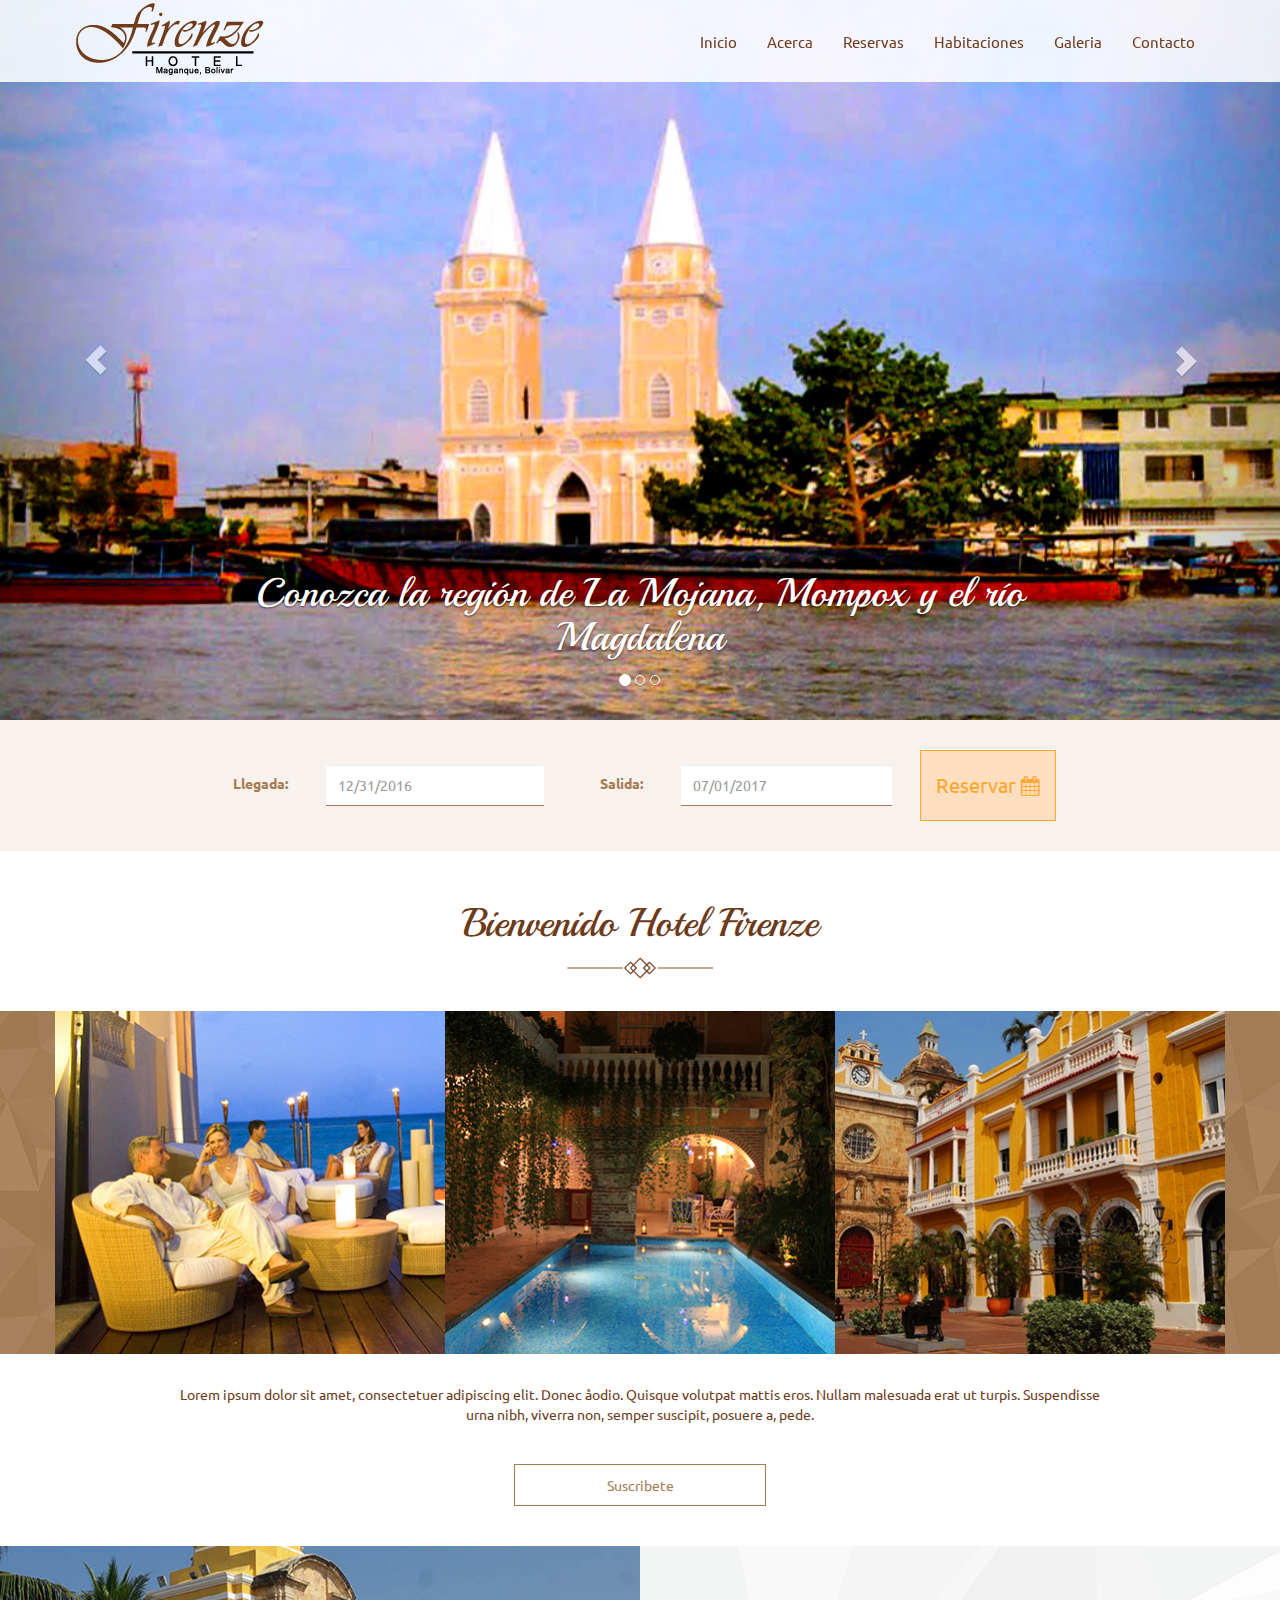
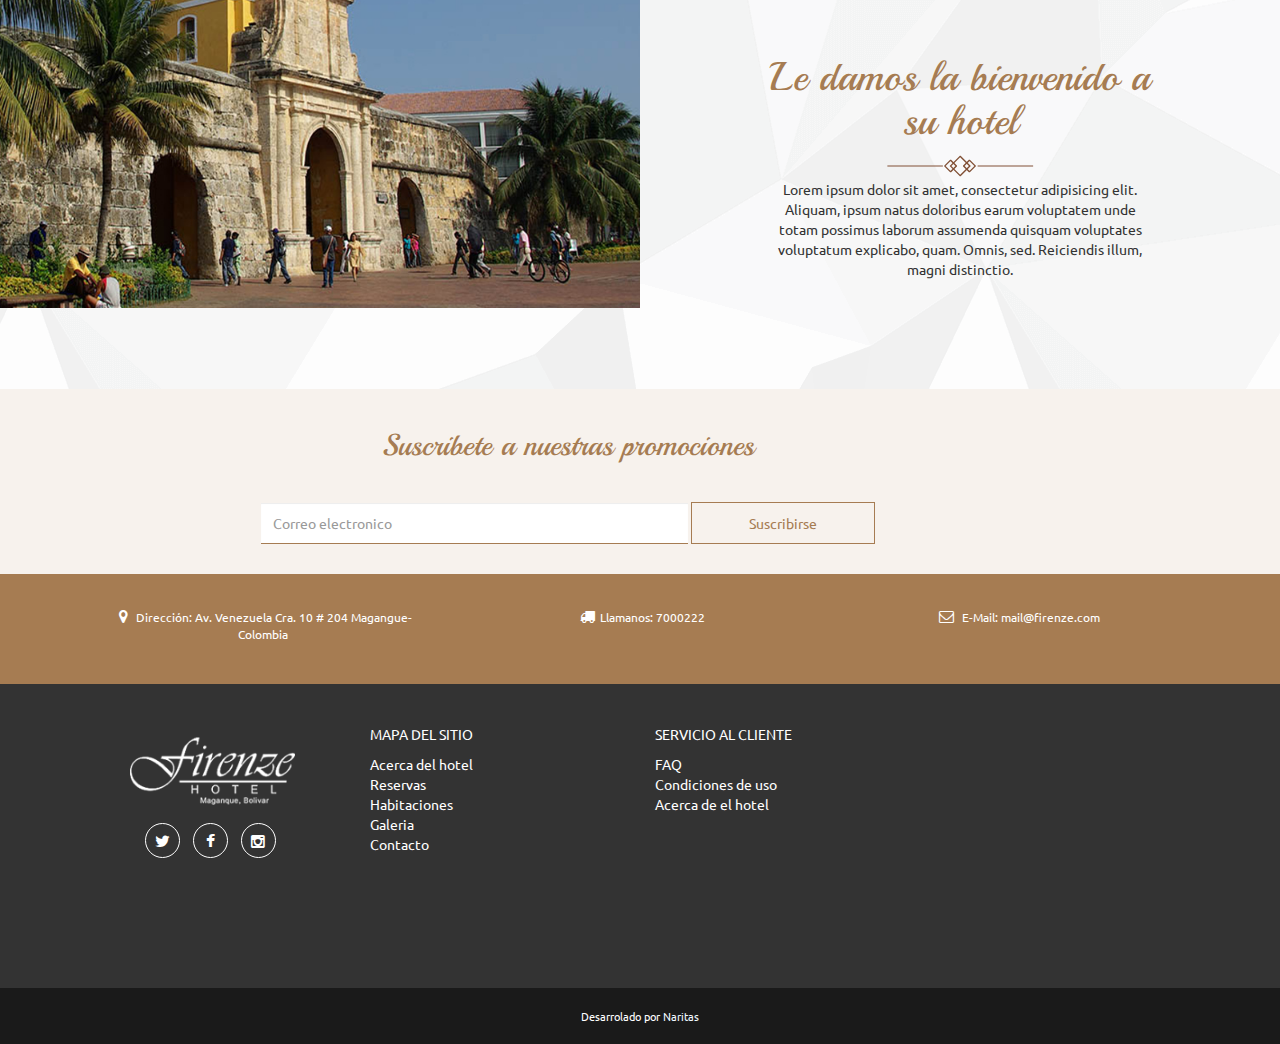
==== index.html @ b9a2b051 "Update index.html" ====
<!DOCTYPE html>
<html lang="es">

<head>

    <meta charset="utf-8">
    <meta http-equiv="X-UA-Compatible" content="IE=edge">
    <meta name="viewport" content="width=device-width, initial-scale=1">
    <meta name="description" content="">
    <meta name="autor" content="">

    <title>Firenze</title>

    <!-- Bootstrap Core CSS -->
    <link href="css/bootstrap.min.css" rel="stylesheet">

    <!-- Custom CSS -->
    <link href="css/modern-business.css" rel="stylesheet">
    <link href="css/carousel-testimonio.css" rel="stylesheet">

    <!-- Custom Fonts -->
    <link href='http://fonts.googleapis.com/css?family=Ubuntu' rel='stylesheet' type='text/css'>
    <link href='http://fonts.googleapis.com/css?family=Playball' rel='stylesheet' type='text/css'>

    <link href="font-awesome-4.1.0/css/font-awesome.min.css" rel="stylesheet" type="text/css">

    <!-- HTML5 Shim and Respond.js IE8 support of HTML5 elements and media queries -->
    <!-- WARNING: Respond.js doesn't work if you view the page via file:// -->
    <!--[if lt IE 9]>
        <script src="https://oss.maxcdn.com/libs/html5shiv/3.7.0/html5shiv.js"></script>
        <script src="https://oss.maxcdn.com/libs/respond.js/1.4.2/respond.min.js"></script>
    <![endif]-->

</head>

<body>



    <!-- Navigation -->
        <nav class="col-xs-12 col-md-12 col-sm-12 col-md-12 navbar navbar-inverse navbar-static-top nuevo-nav" role="navigation">
        <div class="container">
        <div class="col-md-3 col-md-3 col-sm-2 col-xs-5 espacio-logo"><a href="index.html"></a>
        </div>    
            <div class="navbar-header ">
                <button type="button" class="navbar-toggle nuevo-navbar-toggle" data-toggle="collapse" data-target="#bs-example-navbar-collapse-1">
                    <span class="sr-only">Toggle navigation</span>
                    <span class="icon-bar"></span>
                    <span class="icon-bar"></span>
                    <span class="icon-bar"></span>
                </button>
            </div>

             <!--<div class="social col-md-2 navbar-right">
            <ul class="list-inline">
                    <li>
                        <a href="https://twitter.com/SBootstrap" class="btn  btn-circle-1"><i class="fa fa-twitter fa-fw"></i> <span class="network-name"></span></a>
                    </li>
                    <li>
                        <a href="https://github.com/IronSummitMedia/startbootstrap" class="btn  btn-circle-1"><i class="fa fa-facebook fa-fw"></i> <span class="network-name"></span></a>
                    </li>
                    <li>
                        <a href="https://plus.google.com/+Startbootstrap/posts" class="btn  btn-circle-1"><i class="fa fa-google-plus fa-fw"></i> <span class="network-name"></span></a>
                    </li>
                    <li>
                        <a href="https://plus.google.com/+Startbootstrap/posts" class="btn  btn-circle-1"><i class="fa fa-instagram fa-fw"></i> <span class="network-name"></span></a>
                    </li>
                </ul>

        </div>-->






            <div class="collapse navbar-collapse nuevo-navbar-collapse col-md-10" id="bs-example-navbar-collapse-1">
           <ul class="nav navbar-nav nuevo-navbar-nav navbar-left ">
                   <li>
                        <a href="index.html">Inicio</a>
                    </li>
                    <li>
                        <a href="acerca.html">Acerca</a>
                    </li>
                     <li>
                        <a href="reservas.html">Reservas</a>
                    </li>
                    <li>
                        <a href="habitaciones.html">Habitaciones</a>
                    </li>
                    <li>
                        <a href="galeria.html">Galeria</a>
                    </li>
                    <li>
                        <a href="contacto.html">Contacto</a>
                    </li>                 
                </ul>
            </div>
            <!-- /.navbar-collapse -->
        </div>
        <!-- /.container -->
    </nav>



    <!-- Header Carousel -->
    

    <header id="myCarousel" class="carousel slide" data-ride="carousel">
        <!-- Indicators -->
        <ol class="carousel-indicators nuevo-carousel-indicators">
            <li data-target="#myCarousel" data-slide-to="0" class="active"></li>
            <li data-target="#myCarousel" data-slide-to="1"></li>
            <li data-target="#myCarousel" data-slide-to="2"></li>
        </ol>


        <!-- Wrapper for slides -->
        <div class="carousel-inner" >
            <div class="item active">
                <div class="fill" style="background-image:url('images/caroucel-1.jpg');"></div>
                <div class="carousel-caption">
                    <h1>Conozca la región de La Mojana, Mompox y el río Magdalena</h1>
                <div class="col-md-2 limpio">
                
                </div>
                </div>
            </div>
            <div class="item">
                <div class="fill" style="background-image:url('images/caroucel-2.jpg');"></div>
                <div class="carousel-caption">
                    <h1>Una opción para nuevas experiencias cerca a Cartagena</h1>
                    <div class="col-md-2 limpio">
                
                </div>
                </div>
            </div>
            <div class="item">
                <div class="fill" style="background-image:url('images/caroucel-3.jpg');"></div>
                <div class="carousel-caption">
                    <h1>Reserve ya!</h1>
                    <div class="col-md-2 limpio">
                
                </div>
                </div>
            </div>
             <!-- Controles -->
        <a class="left carousel-control" href="#carousel-1" role="button" data-slide="prev">
        <span class="glyphicon glyphicon-chevron-left" aria-hidden="true"></span>
        <span class="sr-only">Previous</span>
        </a>


        <a class="right carousel-control" href="#carousel-2" role="button" data-slide="next">
        <span class="glyphicon glyphicon-chevron-right" aria-hidden="true"></span>
        <span class="sr-only">Next</span>
      </a>
        </div>

     
    </header>


<!-- Contenido de pagina-->
        

       

<div class="container-fluid nuevo-registro">
        <div class="container">
                <div class="row">
                    <div class="col-md-10 col-md-offset-1">
                        <form class="form-inline">
                          <div class="form-group">
                            <label for="exampleInputName2">Llegada:</label>
                            <input type="text" class="form-control" id="exampleInputName2" placeholder="12/31/2016">
                          </div>
                          <div class="form-group">
                            <label for="exampleInputEmail2">Salida:</label>
                            <input type="email" class="form-control" id="exampleInputEmail2" placeholder="07/01/2017">
                          </div>
                          <button type="submit" class="btn btn-suscription">Reservar <i class="fa fa-calendar" aria-hidden="true"></i></button>
                        </form>
                    </div>
                </div>
        </div>    
</div> 
<div class="container-fluid color-fluid-2">
                <div class="container">
                    <div class="row">
                        <div class="">
                            <h1>Bienvenido Hotel Firenze</h1>
                        </div>
                        <div class="">
                            <img src="images/lujo.png" alt="">
                        </div>
                        
                    </div>
                </div>
                
</div>      
<div class="container-fluid color-fluid-1">
    <div class="container">
        <div class="row">  
        <!-- cajas-->
            <div class="col-md-4 col-md-4 col-sm-4 col-xs-12 limpio">
                    <div class="nuevo-panel-default">
                    <!--aca se puedes colocar la imagen y un link-->
                            <img class="img-responsive" src="images/1.jpg" alt="placeres">


                            <div class="panel-body-hover">
                                <div class="contenido-panel-body">
                                   <h3>My Konos King</h3>
                                    <p>from $99 / day</p>
                                    <img src="images/lujo-md.png" alt="">
                                </div>
                            </div>
                    </div> 

                    
            </div>

            <div class="col-md-4 col-md-4 col-sm-4 col-xs-12 limpio">
                    <div class="nuevo-panel-default">
                    <!--aca se puedes colocar la imagen y un link-->
                            <img class="img-responsive" src="images/2.jpg" alt="placeres">


                            <div class="panel-body-hover">
                                <div class="contenido-panel-body">
                                   <h3>My Konos King</h3>
                                    <p>from $99 / day</p>
                                    <img src="images/lujo-md.png" alt="">
                                </div>
                            </div>
                    </div> 

                    
            </div>
            <div class="col-md-4 col-md-4 col-sm-4 col-xs-12 limpio">
                    <div class="nuevo-panel-default">
                    <!--aca se puedes colocar la imagen y un link-->
                            <img class="img-responsive" src="images/3.jpg" alt="placeres">


                            <div class="panel-body-hover">
                                <div class="contenido-panel-body">
                                   <h3>My Konos King</h3>
                                    <p>from $99 / day</p>
                                    <img src="images/lujo-md.png" alt="">
                                </div>
                            </div>
                    </div> 

                    
            </div>
        </div>
    </div>
</div>
            
 <div class="container-fluid color-fluid-2">
                <div class="container">
                    <div class="row">
                        <div class="col-md-10 col-md-offset-1">
                            <p>Lorem ipsum dolor sit amet, consectetuer adipiscing elit. Donec åodio. Quisque volutpat mattis eros. Nullam malesuada erat ut turpis. Suspendisse urna nibh, viverra non, semper suscipit, posuere a, pede.</p>
                        </div>
                        <div class="col-md-12">
                            <div class="btn btn-special">Suscribete</div>
                        </div>
                        
                    </div>
                </div>
                
            </div>     

<div class="container-fluid container-promo">

                    <div class="row">
                        <div class="col-md-6 limpio">
                            <img src="images/imgen-promo.jpg" class="img-responsive" alt="">
                        </div>
                        <div class="col-md-6">
                            <div class="promo text-center">
                                <h1>Le damos la bienvenido a su hotel</h1>
                                <img src="images/lujo.png" alt="">
                                <p>Lorem ipsum dolor sit amet, consectetur adipisicing elit. Aliquam, ipsum natus doloribus earum voluptatem unde totam possimus laborum assumenda quisquam voluptates voluptatum explicabo, quam. Omnis, sed. Reiciendis illum, magni distinctio.</p>
                            </div>
                            
                        </div>
                        
                    </div>

                
            </div>

<div class="container-fluid nuevo-registro">
        <div class="container">
                <div class="row">

                    <div class="col-md-10 col-md-offset-1">
                        <!-- <form class="form-inline">
                          <div class="form-group">
                            <label for="exampleInputEmail2">Email</label>
                            <input type="email" class="form-control" id="exampleInputEmail2" placeholder="jane.doe@example.com">
                          </div>
                          <button type="submit" class="btn btn-special">Send invitation</button>
                        </form> -->

                   <form class="form-inline">
                  <div class="form-group">
                   <div class="col-md-12">
                   <h3>
                   Suscribete a nuestras promociones
                   </h3>
                   </div>
                    <div class="col-md-12 text-center">
                    <input type="email" class="form-control" id="exampleInputEmail2" placeholder="Correo electronico">
                  
                  <button type="submit" class="btn btn-special">Suscribirse</button>
                    </div>
                    </div>
                    </form>
                    </div>
                </div>


        </div>    
</div> 
<div class="container-fluid color-fluid-4">
        <div class="container">
            <div class="row text-center site-info">
                
                <div class="col-md-4 col-xs-12">
                   
                   <p><i class="fa fa-map-marker" aria-hidden="true"></i> Dirección:  Av. Venezuela Cra. 10 # 204 Magangue-Colombia</p>
                  
                </div>
                 <div class="col-md-4 col-xs-12">
                   
                    <p><i class="fa fa-truck" aria-hidden="true"></i>Llamanos: 7000222</p>
                        
                </div>
                <div class="col-md-4 col-xs-12">
                   <p><i class="fa fa-envelope-o" aria-hidden="true"></i> E-Mail: <a href="mailto:info@naritas.co" target="_blank" style="line-height: 1.428571429;"> mail@firenze.com</a></p>
                     
                </div>
               

                </div>
    </div>
</div>
        <!-- Footer -->

<footer>
    <div class="container-fluid">
        <div class="container">
            <div class="row links-site">
                          <div class="col-md-3">
                                <img class="img-responsive" src="images/logo-white.png" alt="">
                                <div class="row redes-sociales text-center">

                                    <ul id="" class="list-inline">
                                        <li><a href="https://github.com/IronSummitMedia/startbootstrap" class="btn "><i class="fa fa-twitter fa-fw"></i></a></li>

                                        <li><a href="https://github.com/IronSummitMedia/startbootstrap" class="btn  btn-circle-2"><i class="fa fa-facebook fa-fw"></i></a></li>

                                        <li><a href="https://plus.google.com/+Startbootstrap/posts" class="btn  btn-circle-2"><i class="fa fa-instagram fa-fw"></i></a></li>
                                    </ul>
             
                                </div>
                          </div>
                          <div class="col-md-3">
                              <p>Mapa del sitio</p>
                          <ul class="list-unstyled">
                              <li><a href="">Acerca del hotel</a></li>
                              <li><a href="">Reservas</a></li>
                              <li><a href="">Habitaciones</a></li>
                              <li><a href="">Galeria</a></li>
                              <li><a href="">Contacto</a></li>
                          </ul>
                          </div>
                          <div class="col-md-3">
                              <p>Servicio al Cliente</p>
                          <ul class="list-unstyled">
                              <li><a href="">FAQ</a></li>
                              <li><a href="">Condiciones de uso</a></li>
                              <li><a href="">Acerca de el hotel</a></li>
                          </ul>
                          </div>
                          <div class="col-lg-3 limpio">
<div class="col-lg-12 limpio" id="mapOSM" width="100%"><iframe width='100%' height='250px' frameBorder='0' src='https://a.tiles.mapbox.com/v4/naritas.n50iad6g/attribution.html?access_token=pk.eyJ1IjoibmFyaXRhcyIsImEiOiJqY0RldzJVIn0.i50ubfRAfQNznehSIG9TXA'></iframe><br>
               </div></div>
                      </div>          
        </div>    
    </div>
    <div class="container-fluid color-fluid-5">
    <div class="container">
        <div class="row">
            <div class="col-md-12 copy">
                <p>Desarrolado por
                    <a href="http://naritas.co">Naritas</a>
                </p>
            </div>
         </div>
    </div>
</div>
</footer>


    
    <!-- /.container -->

    <!-- jQuery -->
    <script src="js/jquery.js"></script>

    <!-- Bootstrap Core JavaScript -->
    <script src="js/bootstrap.min.js"></script>
    <script src="js/carousel-testimonio.js"></script>

    <!-- Script to Activate the Carousel -->
    <script>
    $('.carousel').carousel({
        interval: 5000 //changes the speed
    })
    </script>

</body>

</html>
---- css/modern-business.css ----
/*!
 * Start Bootstrap - Modern Business HTML Template (http://startbootstrap.com)
 * Code licensed under the Apache License v2.0.
 * For details, see http://www.apache.org/licenses/LICENSE-2.0.
 */

/* Global Styles */

html,
body {
    height: 100%;
    font-family: 'Ubuntu', sans-serif;
}

.img-portfolio {
    margin-bottom: 30px;
}

h1{
    font-size: 40px;
    font-family: 'Playball', cursive;
    color:#A67C52;
}
h2{
    color:#A67C52;
    font-weight: 300 ;
    font-size: 20px;
    text-align: center;

}
h3{ 
    font-family: 'Playball', cursive;   
    font-weight: 300 ;
    font-size: 30px;
    text-align: center;

}

.img-hover:hover {
    opacity: 0.8;
}

/* Home Page Carousel */

header.carousel {
    height: 80%;
}

header.carousel .item,
header.carousel .item.active,
header.carousel .carousel-inner {
    height: 100%;
}

header.carousel .fill {
    width: 100%;
    height: 100%;
    background-position: center;
    background-size: cover;
}
.carousel-caption h1{
    color: white;
}
/* 404 Page Styles */

.error-404 {
    font-size: 100px;
}

/* Pricing Page Styles */

.price {
    display: block;
    font-size: 50px;
    line-height: 50px;
}

.price sup {
    top: -20px;
    left: 2px;
    font-size: 20px;
}

.period {
    display: block;
    font-style: italic;
}

/* Footer Styles */

footer {
    margin: 50px 0;
}


/* ================estilos propios de firenze==============*/
/*colores- de fondo-*/

.color-fluid-1{
    background-image: url(../images/background.jpg);
    padding: 0px 0px;
}

.color-fluid-2{
    background-color: #fff;
    text-align: center;
    padding: 30px 0px;
    color: #6D3B1B;
}

.color-fluid-2 h1{
    color: #6D3B1B !important;
}
.color-fluid-testimonio{
    background-color: #996633;
    color: #fff;
    text-align: center;
}
.color-fluid-testimonio small{
    color: #fff;

}
.color-fluid-testimonio .carousel-indicators{
    display: none;

}
.color-fluid-blanco{
    height: 200px;
}
.color-fluid-3{
    background-color: #333333;
    padding: 0px 0px;
}
.color-fluid-4{
    background-color: #A67C52;
    padding-top: 5px;
    padding-bottom: 0px;
}
.color-fluid-5{
    background-color: #1a1a1a;
    text-align: center;
    padding: 10px 0px;
}
/*servicios*/
.color-fluid-servicios{
    background-image: url(../images/background.jpg);
    color: #fff;
    padding: 0px 0px;
}
.color-fluid-servicios h2{
    font-family: 'Playball', cursive;
    font-size: 35px;
    color: #fff;
    text-align: center;
}
.color-fluid-servicios h3{
    font-family: 'Ubuntu', sans-serif;
    font-size: 18px;
    color: #fff;
    text-align: center;
}
.barra-vertical{
    border-right: 1px solid #A67C52;
}
/*//fin-servicios*/

/*/fin colores- de fondo-*/

/*img-principales*/

.nuevo-panel-default{
    width: 100%;
}
.panel-body-hover{
    text-align: center;
    position: absolute;
    bottom: 0px;
    color: white;
    opacity: 0;
    width: 100%;
    height: 100%;
    
}
.panel-body-hover:hover{
    opacity: 1;
}
.contenido-panel-body{
    position: absolute;
    background-color: rgba(43, 22, 7, 0.72);
    display: block;
    margin: 0 auto;
    width: 100%;
    padding: 10px;
    bottom: 0;
}
.container-promo{
    background-image: url(../images/background-dos.png);
}
.promo{
    margin: 18%;
}

/*footer*/
footer{
    background-color: #333;
    color: #fff;
}
a{
    color: #fff;
}
a:hover{
    color: #A67C52; 
}
.site-info{
    margin: 30px 0;
}
.site-info a:hover, .site-info a:focus{
    color: #42210B;
    text-decoration: none;
}
.site-info{
    font-size: 12px !important;
    color: white;
    padding: 0 5px;
}
.site-info i{
    font-size: 15px !important;
    color: white;
    padding: 0 5px;
}

.form-inline{
    padding: 30px;
    /*margin: 0px 15px 15px 15px;*/
}
.form-inline label{
    padding: 0 35px;
}
.form-inline .form-control {
    display: initial;
    background-color: #fff;
    width: 60%;
    height: 41px !important;
    border-radius: 0px;
    border: 0px ;
    border-bottom: 1px solid #A67C52;
}
.form-group {
    color: #A67C52;
}
.form-group h3{
   margin: 10px 0 40px 0;
}
.control-group .form-control {
    display: initial;
    background-color: #fdfaf7;
    min-height: 41px !important;
    border-radius: 0px;
    border: 0px ;
    border-bottom: 1px solid #A67C52;
}
/*botones*/
.btn-suscription{
    font-size: 20px;
    color: #FFA730;
    padding: 20px 15px;
    border: 1px solid #FFA730;
    background-color: #FDDFBF; 
    border-radius: 0px;
}
.btn-suscription:hover{
  color: #F15A24;
}

/*boton-creado para esta pagina*/
.btn-special{
    margin: 30px 0 10px;
    padding: 10px 8%;
    border: 1px solid #A67C52;
    border-radius: 0px;
    background-color: transparent;
    color: #A67C52;
}
.btn-special:hover{
   color: #42210B;
   background-color: #F9EEE5;
   border-color: #42210B;
}

.form-inline .btn-special{
    margin: 0px;
    padding: 10px 8%;
    border: 1px solid #A67C52;
    border-radius: 0px;
    background-color: transparent;
    color: #A67C52;
}
.form-inline .btn-special:hover{
    color: #42210B;
   background-color: #F9EEE5;
   border-color: #42210B;
}
.btn-circle {
    width: 40px;
    height: 40px;
    font-size: 22px;
    color: #fff;
    text-align: center;
    padding: 2px 0;
    line-height: 1.42;
    border-radius: 50%;
    background-color: transparent;
    border-color: #fff;
    border-width: 2px;
}
.btn-circle:hover{
  color: #29aae1;
  background-color: #c9ebff;
  border-color: #29aae1;

}
/*fin de botones*/

.links-site{
    margin: 40px 0 10px;
}
.links-site p{
    text-transform: uppercase;
}
.links-site a:hover{
    color: #A67C52;
    text-decoration: none;
}
.redes-sociales{
    margin: 0 auto;
}
.redes-sociales li a {
    color: white;
    display: block;
    height: 35px;
    width: 35px;
    line-height: 22px;
    padding: 5px;
    font-size: 16px;
    border-radius: 100%;
    border: 1px solid white;

}

.redes-sociales li a:hover, .redes-sociales li a:focus {
    border-color: #A67C52;
    color: #A67C52;
    
}
.copy{
    font-size: 80%;
    border-radius: 0px;
    text-align: center;
    color: #fff;
}
.copy p{
    padding: 10px;
    margin: 0px;
}
.copy a{
    color:aliceblue;
    text-decoration: none;


}
.copy a:hover{
    color:#a67c52;
    text-decoration: none;


}












.limpio{
    padding-left: 0px;
    padding-right: 0px;
}

/* =====cabecera========*/
.jumbotron{
    padding: 0px;
    margin-bottom: 0px;
}
/* =====cinta para redes sociales========*/

.nuevo-nav{
    background-color: rgba(255, 255, 255, 0.87);
    position: absolute;
    z-index: 1800;
    border: none;
    font-size: 15px;

}
.navbar-nav>li>a {
padding-top: 32px;
padding-bottom: 30px;
}

.navbar-inverse .nuevo-navbar-toggle{
    border-color: #ffb500;

}
/* =====links del menu========*/

 .navbar-inverse .nuevo-navbar-nav>li>a{
    color: #6D3B1B;
    font-size: 15px;
}



 .navbar-inverse .nuevo-navbar-nav>li>a:hover {
    color: #996633;
    
}


/* =====contenedor de menu========*/
.navbar-inverse .nuevo-navbar-toggle:hover{
    background-color:#FFF2CD;

}
.navbar-inverse .nuevo-navbar-toggle:focus{
    background-color:#FFF2CD;

}

.navbar-inverse .nuevo-navbar-toggle .icon-bar {
background-color: #ffb500;
}

.navbar-inverse .nuevo-navbar-collapse, .navbar-inverse .navbar-form {
border-color: #ffb500;
float: right;
}



/*texto caption Carrucel*/

.nuevo-registro{
    padding-top:0px;
    padding-bottom:0px;
    padding-right: 35px;
    padding-left: 35px; 
    list-style: none;
    background-color: #F7F2ED;
}
.registro-2{
    padding-top: 23px;
    padding-bottom: 23px;
    padding-right: 35px;
    padding-left: 35px;
    margin-bottom: 35px;
    list-style: none;
    background-image: url(../images/cartagena1.jpg);
    background-size: contain;
    background-repeat: no-repeat;
    /*margin-bottom: -500px;
    z-index: 8000;
    position: relative;*/
}
.nuevo-registro>ol>li>a{
    color: #fff;
    text-decoration: none;

}
.nuevo-posicion-right{
    float: right;
}
.nuevo-espacio{
     padding-top: 25px;
     list-style: none;
}





.nuevo-btn-reserva{
      background-color: #ffb500;
      color: #fff;
      padding: 20px 60px;
      margin-left: 20px;
      margin: 20px;
      font-size: 35px;
      border: none;
      border-radius: 0px;
}
.nuevo-btn-reserva:hover{
    background-color: #ffca36;
    color: #fff;
}
.centrar-elemento{
    text-align: center;
}




/* =====resaltador de fuentes========*/
.resaltar{
    color:#f7931e;

}
/* =====estilo de logo========*/
.social{
    padding-top: 15px;
    float: right;
}
/* =====estilo de contenedor de redes sociales========*/
/*.social>ul{
    margin-top: 0;
    margin-bottom: 3px;
}*/ 
/* =====imagen de fondo========*/

.marco-2{
    padding: 5px;

}
.marco-3{
    margin: 15px;
}
.titulo-2{
    color: #f7931e;
    font-family: 'Roboto Condensed', sans-serif;
    font-weight: 300 ;
    font-size: 30px;
    text-align: left;

}
/*cuerpo de la pagina*/
/*.margin-container{
    background-color: #fff;
    margin-top: 15px;*/

}
.margin-row{
    margin-top: 50px;
    /*background-color: #fff;
    position: relative;*/
}

/*=====habitaciones=======*/ 
/* =====titulo info habitaciones========*/
.nuevo-h{
    border-bottom-style:solid;
    border-bottom-color: #f4f4f4; 
    border-bottom-width: 0,5px;
    width: 150px;
    margin-bottom: 5px;


}
.titulo:hover{
   text-decoration: none;
   color: #ffb500;
}
.titulo:focus{
   text-decoration: none;
   color: #ffb500;
}
.caja_lav_0{
    color: #000;
    background-color: #dff6ce;
    border: 0px solid transparent; 
    border-radius: 0px;
    padding: 10px;
    margin-bottom: 10px;
}
/*=====lista de la pagina=======*/ 
.lista-desordenada{
    font-size: 13px;
    list-style: none;
    padding-left: 10px;
    padding-top: 10px;

}


/*====botones de redes superiores=====*/
.item-servicios{
    margin: 20px 0;
}
.item-servicios h2{
    margin-top: 0px;

}

/*.btn-circle-1 {
    height: 25px;
    width: 27px;
    padding: 0px 0;
    color:#fff;
    font-size: 16px;
    border-radius: 0px;
    
}
.btn-circle-1:hover {

    color:#ffb500;

}
.btn-circle-1:focus{
    background-color: #fff;
    color:#ccc;

}*/
.navbar-right{
    text-align: right;
    margin-right: 0px;
}
/*botones de redes inferiores*/

.btn-circle-3 {

    background-color:#666666;
    padding: 30px 35px;
    margin-bottom: 0px;
    color:#fff;
    font-size: 30px;
    text-align: center;
    border-radius: 0px;
    
}
.btn-circle-3:hover {
    color:#666;

}
.btn-circle-3:focus{

    color:#666;


}
.btn-circle-4 {

    background-color:#4d4d4d;
    padding: 30px 35px;
    margin-bottom: 0px;
    color:#fff;
    font-size: 30px;
    text-align: center;
    border-radius: 0px;
    
}
.btn-circle-4:hover {
    color:#666;

}
.btn-circle-4:focus{

    color:#666;


/*redes sociales con reglas esenciales para poder
editarlas sin problemas con bootstrap*/

}

#redes-sociales{
        list-style: none;
        margin:0;
        padding:0;
    
     }
#redes-sociales li {
        margin:0px;
        padding:0px;
        float:left; 
    }
#redes-sociales li a {
    display:block;
    padding:40px 48.2px;
    text-decoration:none;
    text-align:center;
    font-size:22px;
    color:#FFFFFF;
    border-radius: 0px;
   
    
}
#redes-sociales li:nth-child(2n+1){
    background-color:#666666;
}
#redes-sociales li a:hover {
    color:#008db1;
    background-color:#989898;
}


/*======boton de leer mas=======*/
.btn-leer-mas-1 {
    padding: 10px 20px;
    background-color: #ffb500;
    color:#303030;
    font-size: 15px;
    font-family: 'Roboto Condensed', sans-serif;
    font-weight: 400 ;
    text-decoration: underline;
    border-style: none;
    border-radius: 0px;
    margin-top: 10px;    
}



/*===========================footer========================*/
footer{
    margin: 0px;

}
.nuevo-navbar-nav {
  float: center;
  margin: 0;
  display: table;

}
.fondo-footer{   
background-color: #008db1; 
    /*text-align: center;*/
    margin: 0px;

}
/*======barra de informacion del footer========*/

.info-contacto-footer{
    background-color: #008db1;
    color: #fff;
    /*padding-top: 15px;
    padding-bottom: 15px;*/
    
}
.mas-limpio p{  
    margin: 0px !important;
}
.mas-limpio ul{  
    margin: 0px !important;
}
.mas-limpio>ul>li{  
    padding-left: 0px !important;
    padding-right: 0px !important;
}

.site-info-1{
    font-size: 18px;
    font-style: italic;
    color: #fff;
    text-decoration: none;
    padding-top: 20px;

}
.site-info-2{
    font-size: 25px;
    font-style: italic;
    color: #fff;
    text-decoration: none;

}
    
.site-info-2>a {
    color: #fff;
    text-decoration: none;

}
.site-info-3 {
    color: #fff;
    text-decoration: none;
    padding-top: 20px;

}

.footer-copy-atributo{
    font-size: 90%;
    border-radius: 0px;
    text-align: center;
    color: #4d4d4d;


}
.footer-copy-atributo a{
    color:#560c12;
    text-decoration: none;


}
.footer-copy-atributo a:hover{
    color:red;
    text-decoration: none;


}
/*=======barra de menu de footer========*/
/*esto sirve para personalizar el menu de el fotter*/






#menu-footer-personalizado-1 {
    list-style: none;
        margin:0;
        padding:0;
 
}
#menu-footer-personalizado-1 li a{
    font-size: 15px;
    font-style: italic;
    color: #fff;
    text-decoration: none;
    padding: 0px;
    margin: 0px;

}
#menu-footer-personalizado-1 li a:hover{
    color: #c44832;
}

/*
.padding-nav-footer{
    padding-top: 0px;
    /*text-align: -webkit-center;
    margin-bottom: 0px;
}
.nuevo-navbar{
    display: table!important;
    height: auto!important;
    padding-bottom: 0!important;
    overflow: visible!important;
    visibility: visible!important;
}

.nav-color-lav>li>a {
    color: #666;

}
.nav-color-lav>li>a:hover {
    color: #fff;
    background-color: blue;
}

.nav>li>a:hover, .nav>li>a:focus {
text-decoration: none;
background-color:#000;
color: #ffca47;

}


.navbar-form {
width: auto;
padding-top: 0px;
padding-bottom: 0;
margin-right: 0;
margin-left: 0;
border: 0;
-webkit-box-shadow: none;
box-shadow: none;
}*/

/*estilo del mapa index*/
.estilo-mapa{
    height: 60px;
}



/*cajas para rellenar como search o contactos*/

.form-control {
display: block;
width: 100%;
height: 28px;
padding: 6px 12px;
font-size: 14px;
line-height: 1.42857143;
color: #555;
background-color: #fff;
background-image: none;
border: 1px solid #fff;
border-radius: 6px;
-webkit-box-shadow: inset 0 1px 1px rgba(0,0,0,.075);
box-shadow: inset 0 1px 1px rgba(0,0,0,.075);
-webkit-transition: border-color ease-in-out .15s,-webkit-box-shadow ease-in-out .15s;
-o-transition: border-color ease-in-out .15s,box-shadow ease-in-out .15s;
transition: border-color ease-in-out .15s,box-shadow ease-in-out .15s;
}

.navbar-form>.btn {
  background-color: #f6921e;
  color: #fff;
  padding: 10px 15px;
  margin-left: 20px;
  font-size: 25px;
  border-radius: 0px;
  border:none;
}
.navbar-form>.btn:focus {
    background-color: #eeb41b;
  
}
/*=====================acerca de===============*/
.parrafo{
    font-weight: 400;
    font-size: 12px;
    padding: 5px;
}

.parrafo-l{
    text-align: center;
    color:#999999;
    font-weight: 300;
    padding: 0px;
}


.parrafo-2{
    font-weight: 400;
    font-size: 16px;
    padding-top: 20px;
    text-align: justify;
}

.parrafo-bloque{
    padding-left: 10px;
    padding-right: 10px;
    padding-top: 20px;
    padding-bottom: 20px;

}
.parrafo-bloque-2{
    padding-left: 10px;
    padding-right: 10px;
    padding-top: 20px;
    padding-bottom: 20px;
    color:#fff;

}
.parrafo-bloque-3{
    color:#fff;
    font-weight: 300;

}
.parrafo-bloque-blanco{
    background-color: #fff;
    padding: 20px 20px;
    margin-top: 20px;
    margin-bottom: 20px;

}

    
.nuevo-img-thumbnail{
    padding-left: 10px;
    padding-right: 10px;
    padding-top: 10px;
    padding-bottom: 10px;
    text-align: center;
    background-color: #ffe5a1;
    border-color: #ffdf8b;

}
/* Responsive Styles */
/* =====estilo de logo========*/
@media(max-width:2000px) {
    .espacio-logo {
    height: 82px;
    background-image: url(../images/logo.png);
    background-repeat: no-repeat;
    padding-top: 5px;
    position: absolute;
    z-index: 5000;
    }
  

}

@media(max-width:1198px) {
    .customer-img,
    .img-related {
        margin-bottom: 30px;
    }
    .espacio-logo{
        height: 82px;      
        background-image: url(../images/logo.png);
        background-repeat: no-repeat;
        position: absolute;
        z-index: 5000;
    }
    .nuevo-nav{
        padding-bottom: 0px;
        padding-top: 0px;
        font-size: 12px;
    }
    .navbar-right{
        font-size: 12px;
    }
}


@media(max-width:1024px) {
    .customer-img,
    .img-related {
        margin-bottom: 30px;
    }
    .espacio-logo{
        height: 82px;
        width: 150px;       
        background-image: url(../images/logo-xl.png);
        background-repeat: no-repeat;
        position: absolute;
        z-index: 5000;
    }
    .nuevo-nav{
        padding-bottom: 0px;
        padding-top: 0px;
        font-size: 12px;
    }
    .navbar-right{
        font-size: 12px;
    }
    .social{
        display: none;
    }
}


@media(max-width:767px) {
    .nuevo-registro {
        margin-top: 0px;
        border-radius: 0px;
    
    }
    .img-portfolio {
        margin-bottom: 15px;
    }

    header.carousel .carousel {
        height: 70%;
    }
    .espacio-logo{
        height: 82px;
        background-image: url(../images/logo-xs.png);
        background-repeat: no-repeat;
        position: absolute;
        z-index: 5000;
    }
    .nuevo-nav{
        padding-bottom: 0px;
        padding-top: 0px;
    }
    .social{
        display: none;
    }
    

}
---- css/carousel-testimonio.css ----
/* carousel */
#quote-carousel 
{
  padding: 0 10px 30px 10px;
  margin-top: 30px;
}

/* Control buttons  */
#quote-carousel .carousel-control
{
  background: none;
  color: #fff;
  font-size: 2.3em;
  text-shadow: none;
  margin-top: 30px;
}
/* Previous button  */
#quote-carousel .carousel-control.left 
{
  left: -12px;
}
/* Next button  */
#quote-carousel .carousel-control.right 
{
  right: -12px !important;
}
/* Changes the position of the indicators */
#quote-carousel .carousel-indicators 
{
  right: 50%;
  top: auto;
  bottom: 0px;
  margin-right: -19px;
}
/* Changes the color of the indicators */
#quote-carousel .carousel-indicators li 
{
  background: #c0c0c0;
}
#quote-carousel .carousel-indicators .active 
{
  background: #333333;
}
#quote-carousel img
{
  width: 150px;
  height: 150px;
  border: white;
  border-width: 5px;
  border-style: solid;
}

/* End carousel */

.item blockquote {
    border-left: none; 
    margin: 0;
}

.item blockquote img {
    margin-bottom: 10px;
}

.item blockquote p:before {
    content: "\f10d";
    font-family: 'Fontawesome';
    float: left;
    margin-right: 10px;
}



/**
  MEDIA QUERIES
*/

/* Small devices (tablets, 768px and up) */
@media (min-width: 768px) { 
    #quote-carousel 
    {
      margin-bottom: 0;
      padding: 0 40px 30px 40px;
    }
    
}

/* Small devices (tablets, up to 768px) */
@media (max-width: 768px) { 
    
    /* Make the indicators larger for easier clicking with fingers/thumb on mobile */
    
    #quote-carousel .carousel-indicators {
        bottom: -20px !important;  
    }
    #quote-carousel .carousel-indicators li {
        display: inline-block;
        margin: 0px 5px;
        width: 15px;
        height: 15px;
    }
    #quote-carousel .carousel-indicators li.active {
        margin: 0px 5px;
        width: 20px;
        height: 20px;
    }
}
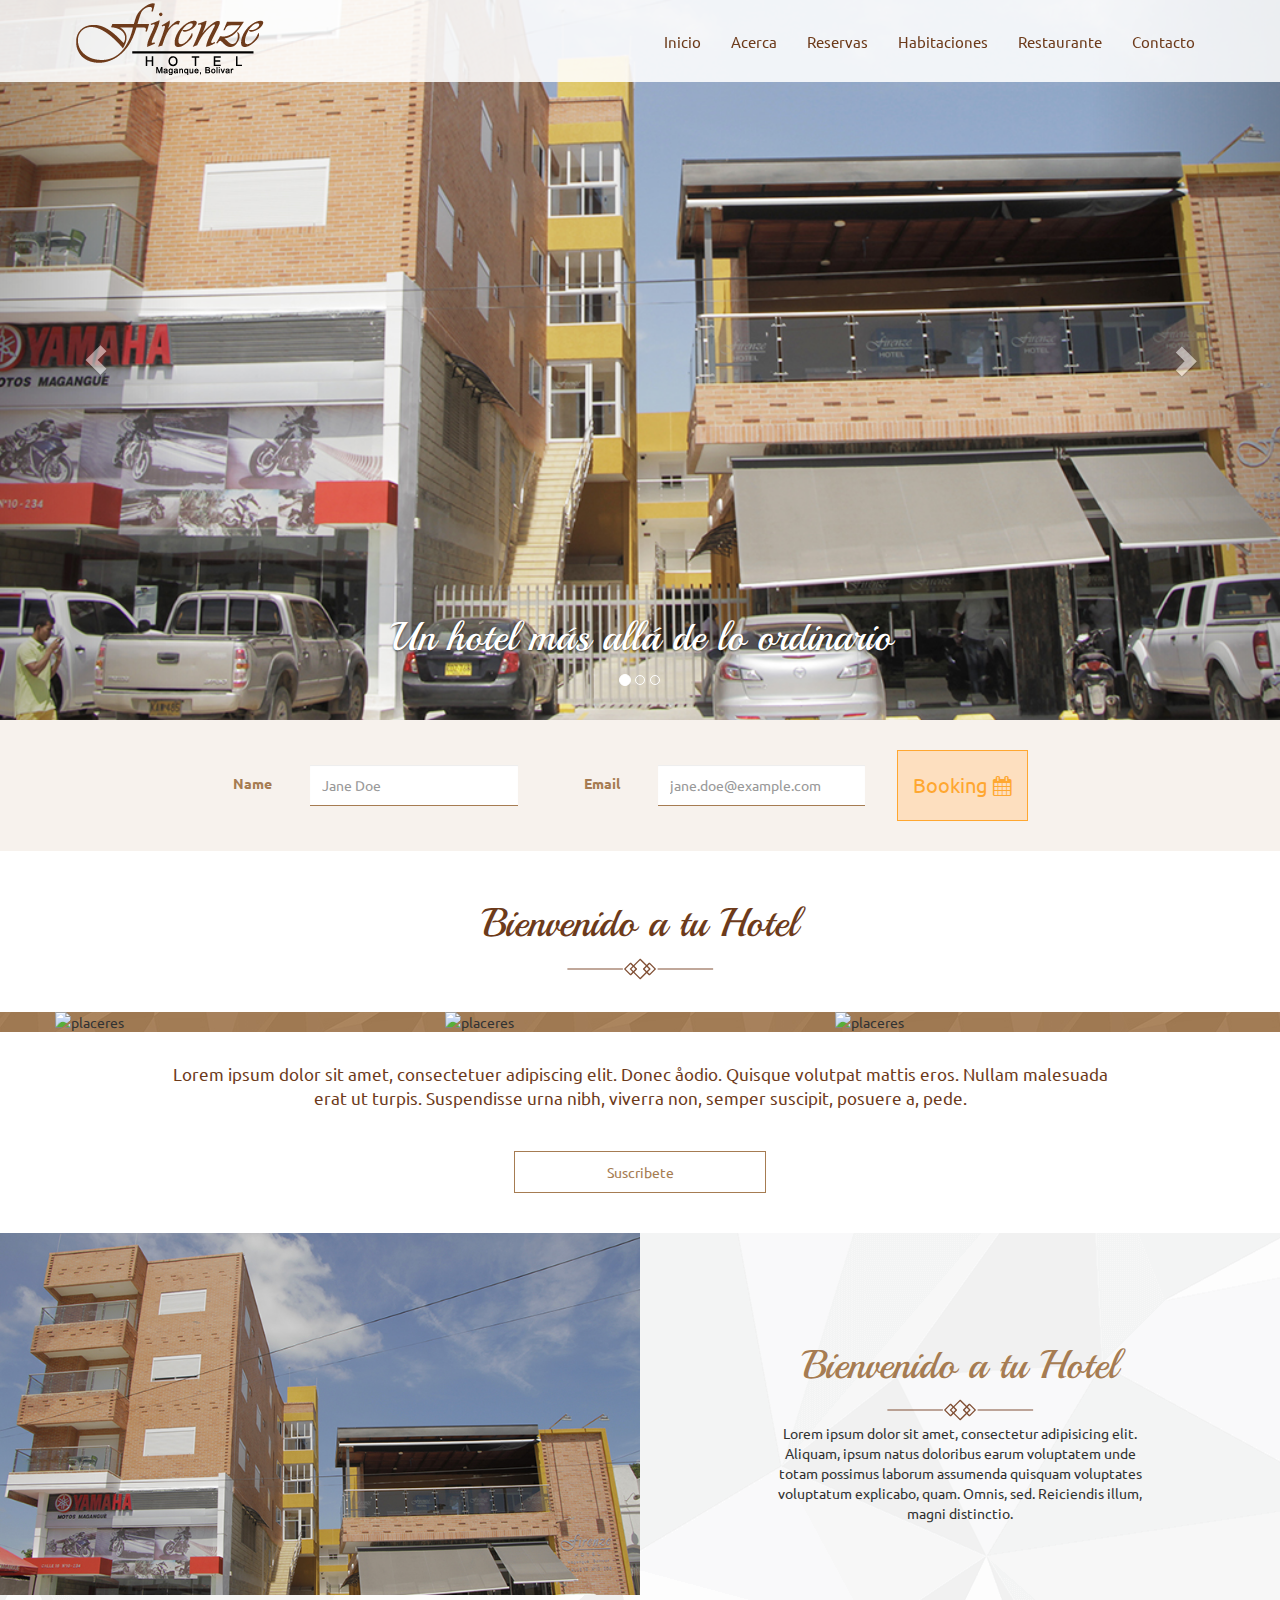
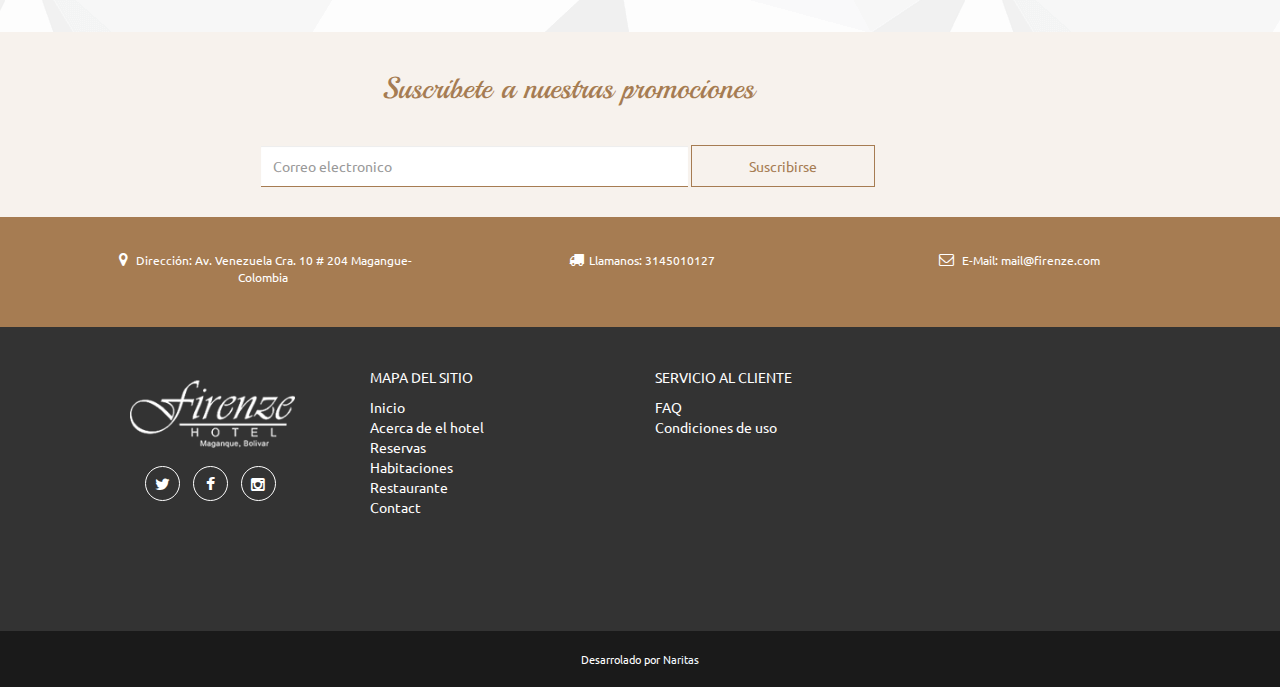
==== commit ac6be302: "cambio de imagenes" ====
--- a/index.html
+++ b/index.html
@@ -9,7 +9,7 @@
     <meta name="description" content="">
     <meta name="autor" content="">
 
-    <title>Firenze</title>
+    <title>Firenze/Inicio</title>
 
     <!-- Bootstrap Core CSS -->
     <link href="css/bootstrap.min.css" rel="stylesheet">
@@ -89,7 +89,7 @@
                         <a href="habitaciones.html">Habitaciones</a>
                     </li>
                     <li>
-                        <a href="galeria.html">Galeria</a>
+                        <a href="restaurante.html">Restaurante</a>
                     </li>
                     <li>
                         <a href="contacto.html">Contacto</a>
@@ -120,7 +120,8 @@
             <div class="item active">
                 <div class="fill" style="background-image:url('images/caroucel-1.jpg');"></div>
                 <div class="carousel-caption">
-                    <h1>Conozca la región de La Mojana, Mompox y el río Magdalena</h1>
+                    <h1>Un hotel más allá
+                        de lo ordinario</h1>
                 <div class="col-md-2 limpio">
                 
                 </div>
@@ -129,7 +130,7 @@
             <div class="item">
                 <div class="fill" style="background-image:url('images/caroucel-2.jpg');"></div>
                 <div class="carousel-caption">
-                    <h1>Una opción para nuevas experiencias cerca a Cartagena</h1>
+                    <h1>Caption 2</h1>
                     <div class="col-md-2 limpio">
                 
                 </div>
@@ -138,20 +139,20 @@
             <div class="item">
                 <div class="fill" style="background-image:url('images/caroucel-3.jpg');"></div>
                 <div class="carousel-caption">
-                    <h1>Reserve ya!</h1>
+                    <h1>Caption 3</h1>
                     <div class="col-md-2 limpio">
                 
                 </div>
                 </div>
             </div>
              <!-- Controles -->
-        <a class="left carousel-control" href="#carousel-1" role="button" data-slide="prev">
+        <a class="left carousel-control" href="#myCarousel" role="button" data-slide="prev">
         <span class="glyphicon glyphicon-chevron-left" aria-hidden="true"></span>
         <span class="sr-only">Previous</span>
         </a>
 
 
-        <a class="right carousel-control" href="#carousel-2" role="button" data-slide="next">
+        <a class="right carousel-control" href="#myCarousel" role="button" data-slide="next">
         <span class="glyphicon glyphicon-chevron-right" aria-hidden="true"></span>
         <span class="sr-only">Next</span>
       </a>
@@ -172,14 +173,14 @@
                     <div class="col-md-10 col-md-offset-1">
                         <form class="form-inline">
                           <div class="form-group">
-                            <label for="exampleInputName2">Llegada:</label>
-                            <input type="text" class="form-control" id="exampleInputName2" placeholder="12/31/2016">
+                            <label for="exampleInputName2">Name</label>
+                            <input type="text" class="form-control" id="exampleInputName2" placeholder="Jane Doe">
                           </div>
                           <div class="form-group">
-                            <label for="exampleInputEmail2">Salida:</label>
-                            <input type="email" class="form-control" id="exampleInputEmail2" placeholder="07/01/2017">
-                          </div>
-                          <button type="submit" class="btn btn-suscription">Reservar <i class="fa fa-calendar" aria-hidden="true"></i></button>
+                            <label for="exampleInputEmail2">Email</label>
+                            <input type="email" class="form-control" id="exampleInputEmail2" placeholder="jane.doe@example.com">
+                          </div>
+                          <button type="submit" class="btn btn-suscription">Booking <i class="fa fa-calendar" aria-hidden="true"></i></button>
                         </form>
                     </div>
                 </div>
@@ -189,7 +190,7 @@
                 <div class="container">
                     <div class="row">
                         <div class="">
-                            <h1>Bienvenido Hotel Firenze</h1>
+                            <h1>Bienvenido a tu Hotel</h1>
                         </div>
                         <div class="">
                             <img src="images/lujo.png" alt="">
@@ -206,14 +207,14 @@
             <div class="col-md-4 col-md-4 col-sm-4 col-xs-12 limpio">
                     <div class="nuevo-panel-default">
                     <!--aca se puedes colocar la imagen y un link-->
-                            <img class="img-responsive" src="images/1.jpg" alt="placeres">
+                            <img class="img-responsive" src="images/interiores/ll4293.jpg" alt="placeres">
 
 
                             <div class="panel-body-hover">
                                 <div class="contenido-panel-body">
                                    <h3>My Konos King</h3>
                                     <p>from $99 / day</p>
-                                    <img src="images/lujo-md.png" alt="">
+                                    <img src="images/lujo-md-blanco.png" alt="">
                                 </div>
                             </div>
                     </div> 
@@ -224,14 +225,14 @@
             <div class="col-md-4 col-md-4 col-sm-4 col-xs-12 limpio">
                     <div class="nuevo-panel-default">
                     <!--aca se puedes colocar la imagen y un link-->
-                            <img class="img-responsive" src="images/2.jpg" alt="placeres">
+                            <img class="img-responsive" src="images/interiores/81.jpg" alt="placeres">
 
 
                             <div class="panel-body-hover">
                                 <div class="contenido-panel-body">
                                    <h3>My Konos King</h3>
                                     <p>from $99 / day</p>
-                                    <img src="images/lujo-md.png" alt="">
+                                    <img src="images/lujo-md-blanco.png" alt="">
                                 </div>
                             </div>
                     </div> 
@@ -241,14 +242,14 @@
             <div class="col-md-4 col-md-4 col-sm-4 col-xs-12 limpio">
                     <div class="nuevo-panel-default">
                     <!--aca se puedes colocar la imagen y un link-->
-                            <img class="img-responsive" src="images/3.jpg" alt="placeres">
+                            <img class="img-responsive" src="images/interiores/411.jpg" alt="placeres">
 
 
                             <div class="panel-body-hover">
                                 <div class="contenido-panel-body">
                                    <h3>My Konos King</h3>
                                     <p>from $99 / day</p>
-                                    <img src="images/lujo-md.png" alt="">
+                                    <img src="images/lujo-md-blanco.png" alt="">
                                 </div>
                             </div>
                     </div> 
@@ -282,7 +283,7 @@
                         </div>
                         <div class="col-md-6">
                             <div class="promo text-center">
-                                <h1>Le damos la bienvenido a su hotel</h1>
+                                <h1>Bienvenido a tu Hotel</h1>
                                 <img src="images/lujo.png" alt="">
                                 <p>Lorem ipsum dolor sit amet, consectetur adipisicing elit. Aliquam, ipsum natus doloribus earum voluptatem unde totam possimus laborum assumenda quisquam voluptates voluptatum explicabo, quam. Omnis, sed. Reiciendis illum, magni distinctio.</p>
                             </div>
@@ -338,7 +339,7 @@
                 </div>
                  <div class="col-md-4 col-xs-12">
                    
-                    <p><i class="fa fa-truck" aria-hidden="true"></i>Llamanos: 7000222</p>
+                    <p><i class="fa fa-truck" aria-hidden="true"></i>Llamanos: 3145010127</p>
                         
                 </div>
                 <div class="col-md-4 col-xs-12">
@@ -373,11 +374,12 @@
                           <div class="col-md-3">
                               <p>Mapa del sitio</p>
                           <ul class="list-unstyled">
-                              <li><a href="">Acerca del hotel</a></li>
-                              <li><a href="">Reservas</a></li>
-                              <li><a href="">Habitaciones</a></li>
-                              <li><a href="">Galeria</a></li>
-                              <li><a href="">Contacto</a></li>
+                              <li><a href="inicio.html">Inicio</a></li>
+                              <li><a href="acerca.html">Acerca de el hotel</a></li>
+                              <li><a href="reservas.html">Reservas</a></li>
+                              <li><a href="habitaciones.html">Habitaciones</a></li>
+                              <li><a href="restaurante.html">Restaurante</a></li>
+                              <li><a href="contacto.html">Contact</a></li>
                           </ul>
                           </div>
                           <div class="col-md-3">
@@ -385,7 +387,6 @@
                           <ul class="list-unstyled">
                               <li><a href="">FAQ</a></li>
                               <li><a href="">Condiciones de uso</a></li>
-                              <li><a href="">Acerca de el hotel</a></li>
                           </ul>
                           </div>
                           <div class="col-lg-3 limpio">
@@ -399,7 +400,7 @@
         <div class="row">
             <div class="col-md-12 copy">
                 <p>Desarrolado por
-                    <a href="http://naritas.co">Naritas</a>
+                    <a href="http://www.facebook.com">Naritas</a>
                 </p>
             </div>
          </div>
--- a/css/modern-business.css
+++ b/css/modern-business.css
@@ -106,6 +106,7 @@
     text-align: center;
     padding: 30px 0px;
     color: #6D3B1B;
+    font-size: 17px;
 }
 
 .color-fluid-2 h1{
@@ -183,6 +184,10 @@
 }
 .panel-body-hover:hover{
     opacity: 1;
+    transition:All 1s ease;
+    -webkit-transition:All 1s ease;
+    -moz-transition:All 1s ease;
+    -o-transition:All 1s ease;
 }
 .contenido-panel-body{
     position: absolute;
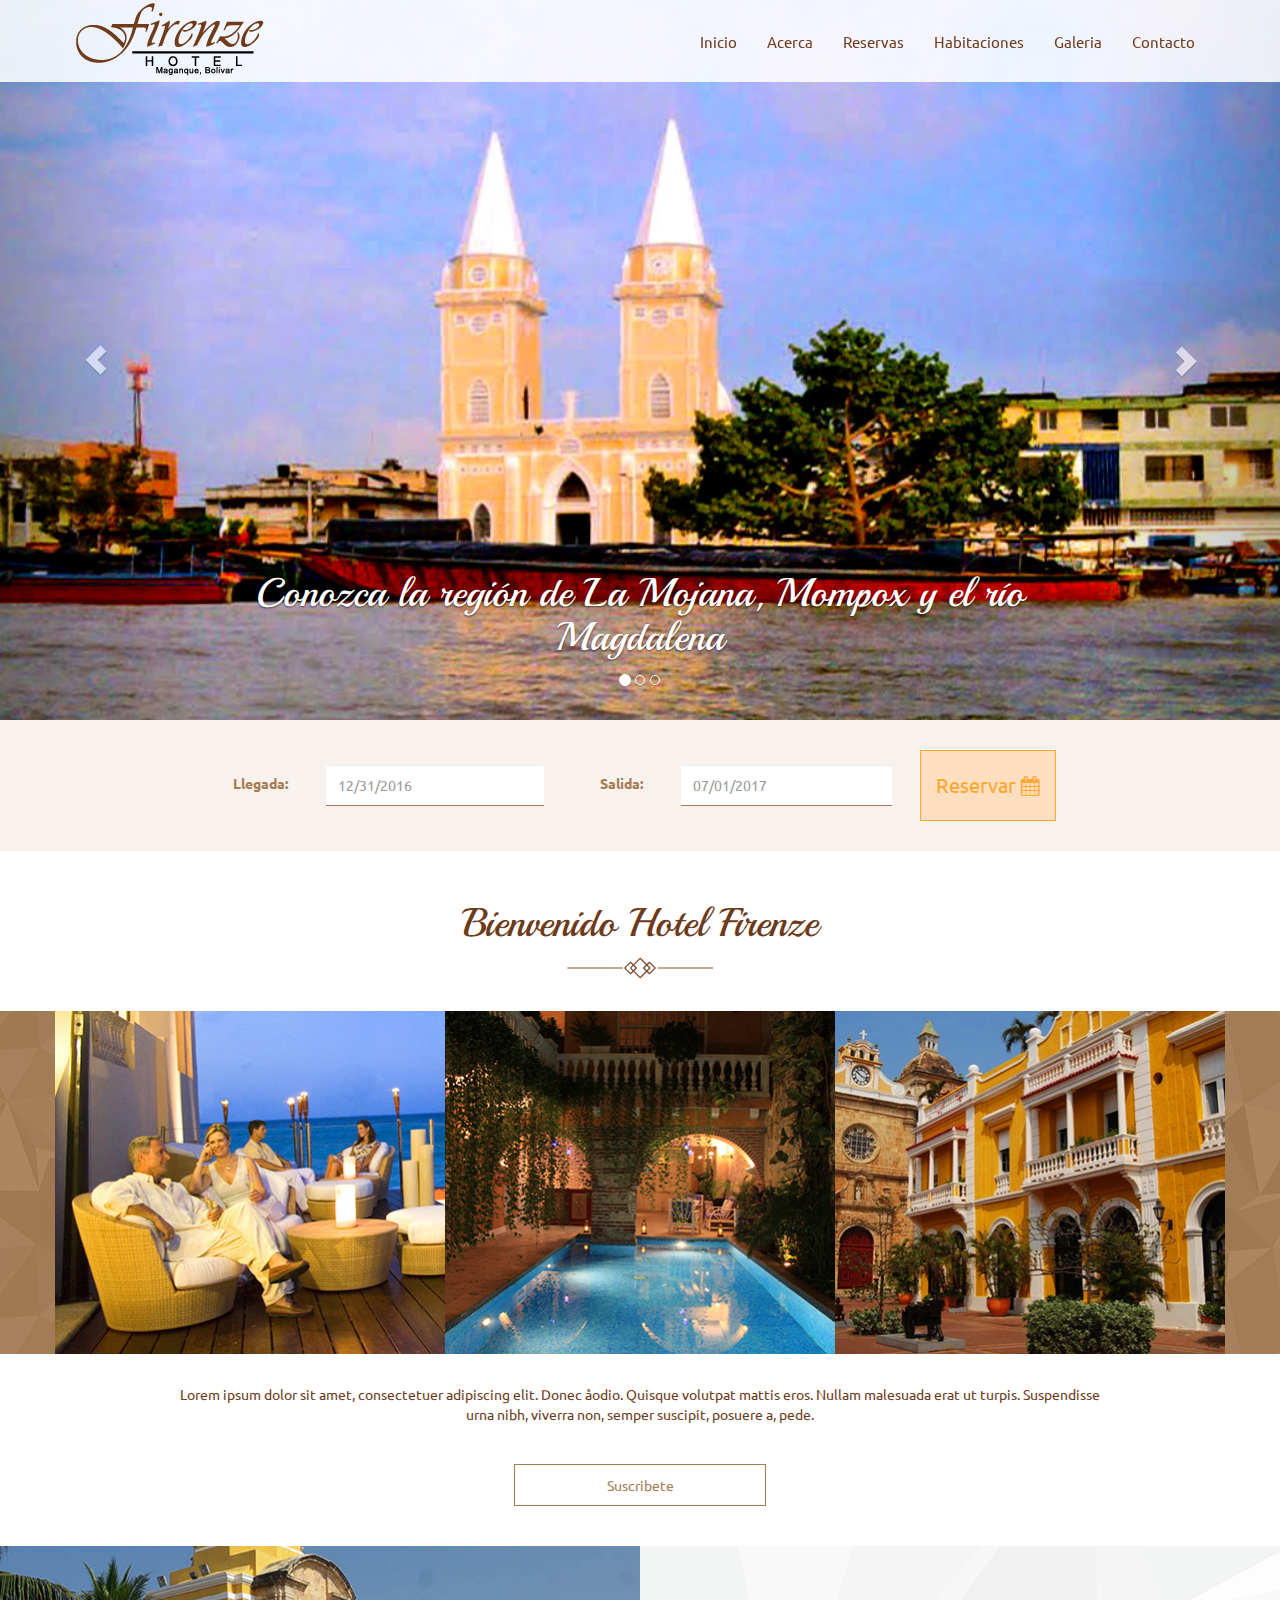
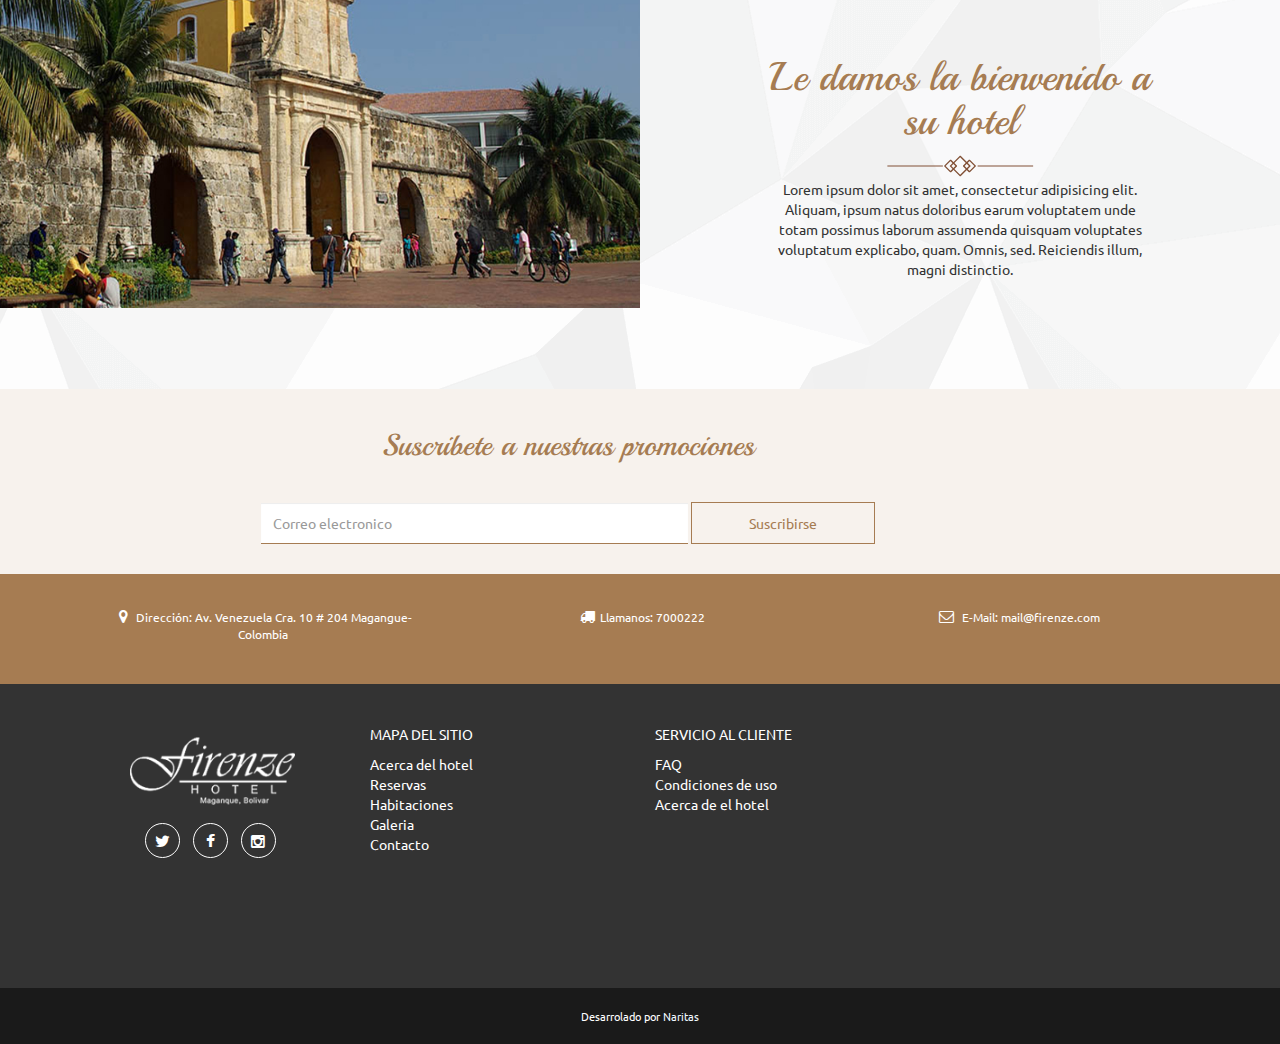
==== commit ba6391cc: "Revert "cambio de imagenes"" ====
--- a/index.html
+++ b/index.html
@@ -9,7 +9,7 @@
     <meta name="description" content="">
     <meta name="autor" content="">
 
-    <title>Firenze/Inicio</title>
+    <title>Firenze</title>
 
     <!-- Bootstrap Core CSS -->
     <link href="css/bootstrap.min.css" rel="stylesheet">
@@ -89,7 +89,7 @@
                         <a href="habitaciones.html">Habitaciones</a>
                     </li>
                     <li>
-                        <a href="restaurante.html">Restaurante</a>
+                        <a href="galeria.html">Galeria</a>
                     </li>
                     <li>
                         <a href="contacto.html">Contacto</a>
@@ -120,8 +120,7 @@
             <div class="item active">
                 <div class="fill" style="background-image:url('images/caroucel-1.jpg');"></div>
                 <div class="carousel-caption">
-                    <h1>Un hotel más allá
-                        de lo ordinario</h1>
+                    <h1>Conozca la región de La Mojana, Mompox y el río Magdalena</h1>
                 <div class="col-md-2 limpio">
                 
                 </div>
@@ -130,7 +129,7 @@
             <div class="item">
                 <div class="fill" style="background-image:url('images/caroucel-2.jpg');"></div>
                 <div class="carousel-caption">
-                    <h1>Caption 2</h1>
+                    <h1>Una opción para nuevas experiencias cerca a Cartagena</h1>
                     <div class="col-md-2 limpio">
                 
                 </div>
@@ -139,20 +138,20 @@
             <div class="item">
                 <div class="fill" style="background-image:url('images/caroucel-3.jpg');"></div>
                 <div class="carousel-caption">
-                    <h1>Caption 3</h1>
+                    <h1>Reserve ya!</h1>
                     <div class="col-md-2 limpio">
                 
                 </div>
                 </div>
             </div>
              <!-- Controles -->
-        <a class="left carousel-control" href="#myCarousel" role="button" data-slide="prev">
+        <a class="left carousel-control" href="#carousel-1" role="button" data-slide="prev">
         <span class="glyphicon glyphicon-chevron-left" aria-hidden="true"></span>
         <span class="sr-only">Previous</span>
         </a>
 
 
-        <a class="right carousel-control" href="#myCarousel" role="button" data-slide="next">
+        <a class="right carousel-control" href="#carousel-2" role="button" data-slide="next">
         <span class="glyphicon glyphicon-chevron-right" aria-hidden="true"></span>
         <span class="sr-only">Next</span>
       </a>
@@ -173,14 +172,14 @@
                     <div class="col-md-10 col-md-offset-1">
                         <form class="form-inline">
                           <div class="form-group">
-                            <label for="exampleInputName2">Name</label>
-                            <input type="text" class="form-control" id="exampleInputName2" placeholder="Jane Doe">
+                            <label for="exampleInputName2">Llegada:</label>
+                            <input type="text" class="form-control" id="exampleInputName2" placeholder="12/31/2016">
                           </div>
                           <div class="form-group">
-                            <label for="exampleInputEmail2">Email</label>
-                            <input type="email" class="form-control" id="exampleInputEmail2" placeholder="jane.doe@example.com">
-                          </div>
-                          <button type="submit" class="btn btn-suscription">Booking <i class="fa fa-calendar" aria-hidden="true"></i></button>
+                            <label for="exampleInputEmail2">Salida:</label>
+                            <input type="email" class="form-control" id="exampleInputEmail2" placeholder="07/01/2017">
+                          </div>
+                          <button type="submit" class="btn btn-suscription">Reservar <i class="fa fa-calendar" aria-hidden="true"></i></button>
                         </form>
                     </div>
                 </div>
@@ -190,7 +189,7 @@
                 <div class="container">
                     <div class="row">
                         <div class="">
-                            <h1>Bienvenido a tu Hotel</h1>
+                            <h1>Bienvenido Hotel Firenze</h1>
                         </div>
                         <div class="">
                             <img src="images/lujo.png" alt="">
@@ -207,14 +206,14 @@
             <div class="col-md-4 col-md-4 col-sm-4 col-xs-12 limpio">
                     <div class="nuevo-panel-default">
                     <!--aca se puedes colocar la imagen y un link-->
-                            <img class="img-responsive" src="images/interiores/ll4293.jpg" alt="placeres">
+                            <img class="img-responsive" src="images/1.jpg" alt="placeres">
 
 
                             <div class="panel-body-hover">
                                 <div class="contenido-panel-body">
                                    <h3>My Konos King</h3>
                                     <p>from $99 / day</p>
-                                    <img src="images/lujo-md-blanco.png" alt="">
+                                    <img src="images/lujo-md.png" alt="">
                                 </div>
                             </div>
                     </div> 
@@ -225,14 +224,14 @@
             <div class="col-md-4 col-md-4 col-sm-4 col-xs-12 limpio">
                     <div class="nuevo-panel-default">
                     <!--aca se puedes colocar la imagen y un link-->
-                            <img class="img-responsive" src="images/interiores/81.jpg" alt="placeres">
+                            <img class="img-responsive" src="images/2.jpg" alt="placeres">
 
 
                             <div class="panel-body-hover">
                                 <div class="contenido-panel-body">
                                    <h3>My Konos King</h3>
                                     <p>from $99 / day</p>
-                                    <img src="images/lujo-md-blanco.png" alt="">
+                                    <img src="images/lujo-md.png" alt="">
                                 </div>
                             </div>
                     </div> 
@@ -242,14 +241,14 @@
             <div class="col-md-4 col-md-4 col-sm-4 col-xs-12 limpio">
                     <div class="nuevo-panel-default">
                     <!--aca se puedes colocar la imagen y un link-->
-                            <img class="img-responsive" src="images/interiores/411.jpg" alt="placeres">
+                            <img class="img-responsive" src="images/3.jpg" alt="placeres">
 
 
                             <div class="panel-body-hover">
                                 <div class="contenido-panel-body">
                                    <h3>My Konos King</h3>
                                     <p>from $99 / day</p>
-                                    <img src="images/lujo-md-blanco.png" alt="">
+                                    <img src="images/lujo-md.png" alt="">
                                 </div>
                             </div>
                     </div> 
@@ -283,7 +282,7 @@
                         </div>
                         <div class="col-md-6">
                             <div class="promo text-center">
-                                <h1>Bienvenido a tu Hotel</h1>
+                                <h1>Le damos la bienvenido a su hotel</h1>
                                 <img src="images/lujo.png" alt="">
                                 <p>Lorem ipsum dolor sit amet, consectetur adipisicing elit. Aliquam, ipsum natus doloribus earum voluptatem unde totam possimus laborum assumenda quisquam voluptates voluptatum explicabo, quam. Omnis, sed. Reiciendis illum, magni distinctio.</p>
                             </div>
@@ -339,7 +338,7 @@
                 </div>
                  <div class="col-md-4 col-xs-12">
                    
-                    <p><i class="fa fa-truck" aria-hidden="true"></i>Llamanos: 3145010127</p>
+                    <p><i class="fa fa-truck" aria-hidden="true"></i>Llamanos: 7000222</p>
                         
                 </div>
                 <div class="col-md-4 col-xs-12">
@@ -374,12 +373,11 @@
                           <div class="col-md-3">
                               <p>Mapa del sitio</p>
                           <ul class="list-unstyled">
-                              <li><a href="inicio.html">Inicio</a></li>
-                              <li><a href="acerca.html">Acerca de el hotel</a></li>
-                              <li><a href="reservas.html">Reservas</a></li>
-                              <li><a href="habitaciones.html">Habitaciones</a></li>
-                              <li><a href="restaurante.html">Restaurante</a></li>
-                              <li><a href="contacto.html">Contact</a></li>
+                              <li><a href="">Acerca del hotel</a></li>
+                              <li><a href="">Reservas</a></li>
+                              <li><a href="">Habitaciones</a></li>
+                              <li><a href="">Galeria</a></li>
+                              <li><a href="">Contacto</a></li>
                           </ul>
                           </div>
                           <div class="col-md-3">
@@ -387,6 +385,7 @@
                           <ul class="list-unstyled">
                               <li><a href="">FAQ</a></li>
                               <li><a href="">Condiciones de uso</a></li>
+                              <li><a href="">Acerca de el hotel</a></li>
                           </ul>
                           </div>
                           <div class="col-lg-3 limpio">
@@ -400,7 +399,7 @@
         <div class="row">
             <div class="col-md-12 copy">
                 <p>Desarrolado por
-                    <a href="http://www.facebook.com">Naritas</a>
+                    <a href="http://naritas.co">Naritas</a>
                 </p>
             </div>
          </div>
--- a/css/modern-business.css
+++ b/css/modern-business.css
@@ -106,7 +106,6 @@
     text-align: center;
     padding: 30px 0px;
     color: #6D3B1B;
-    font-size: 17px;
 }
 
 .color-fluid-2 h1{
@@ -184,10 +183,6 @@
 }
 .panel-body-hover:hover{
     opacity: 1;
-    transition:All 1s ease;
-    -webkit-transition:All 1s ease;
-    -moz-transition:All 1s ease;
-    -o-transition:All 1s ease;
 }
 .contenido-panel-body{
     position: absolute;
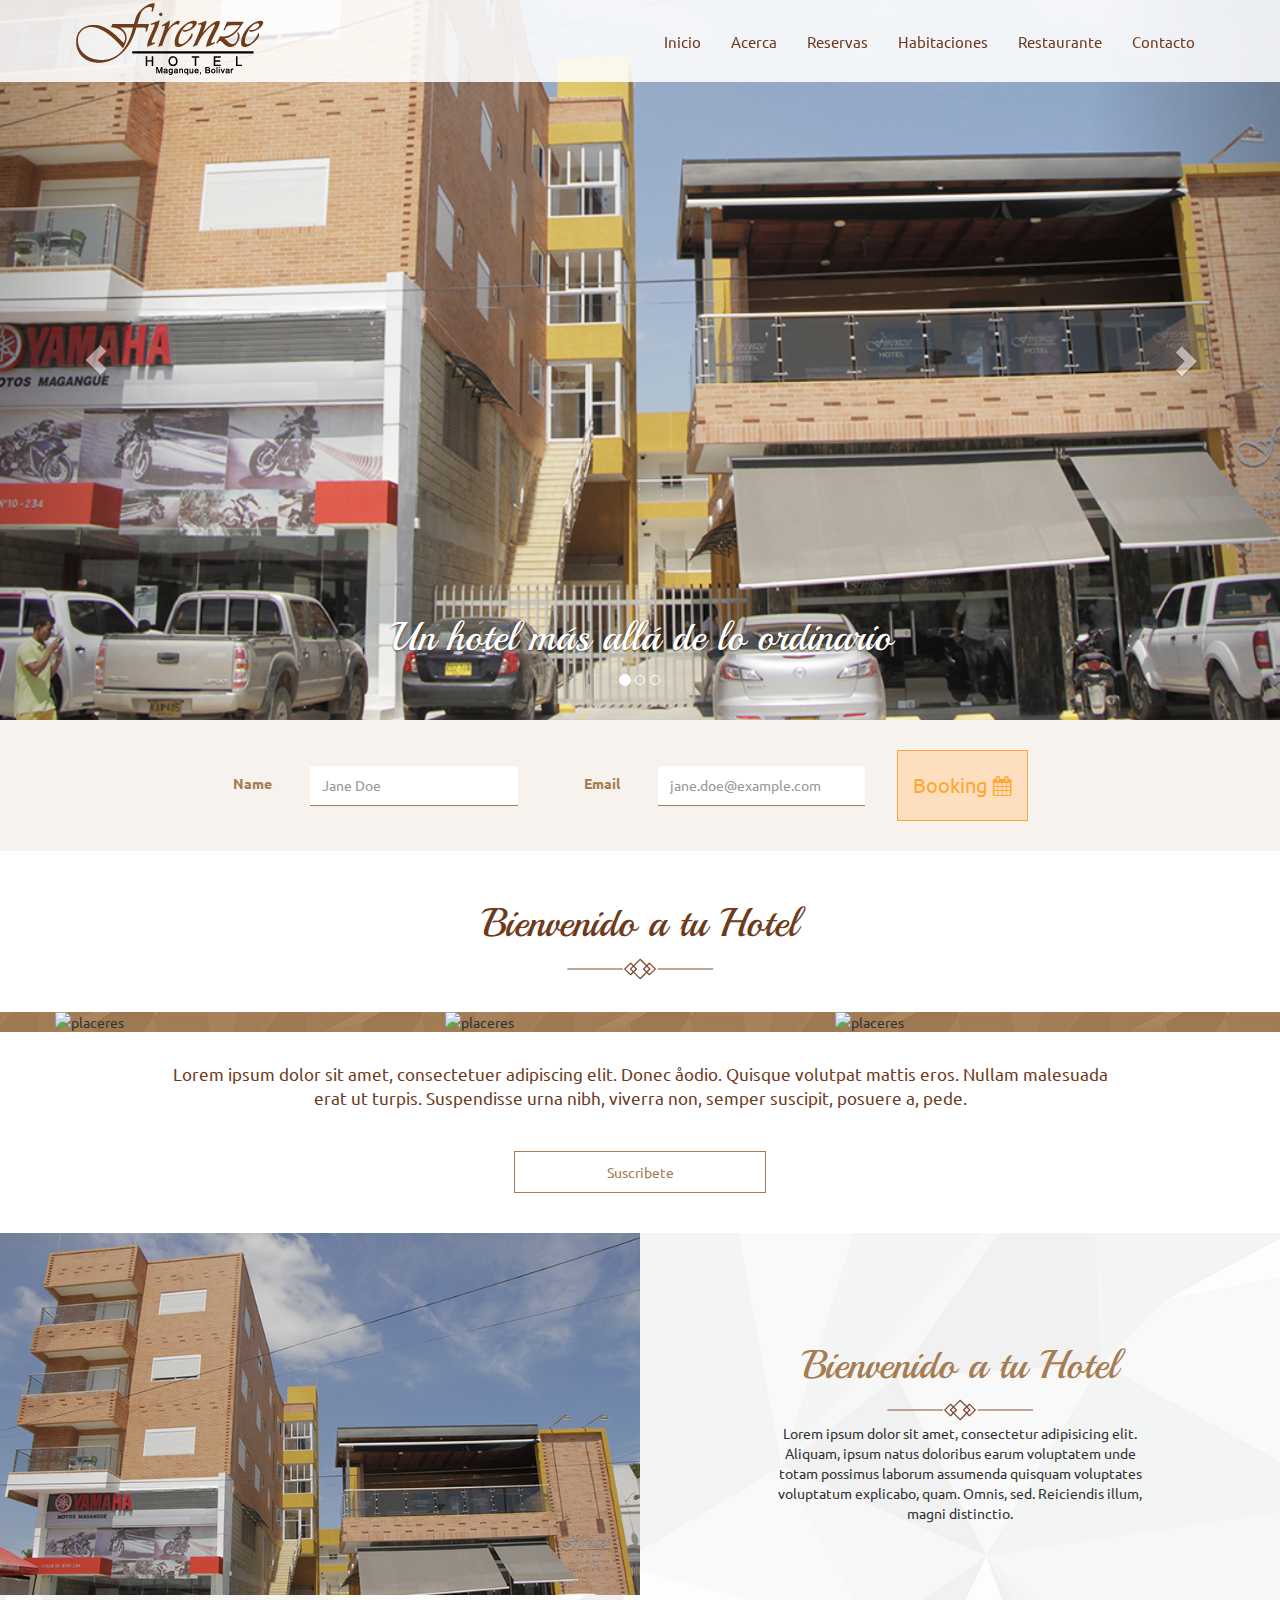
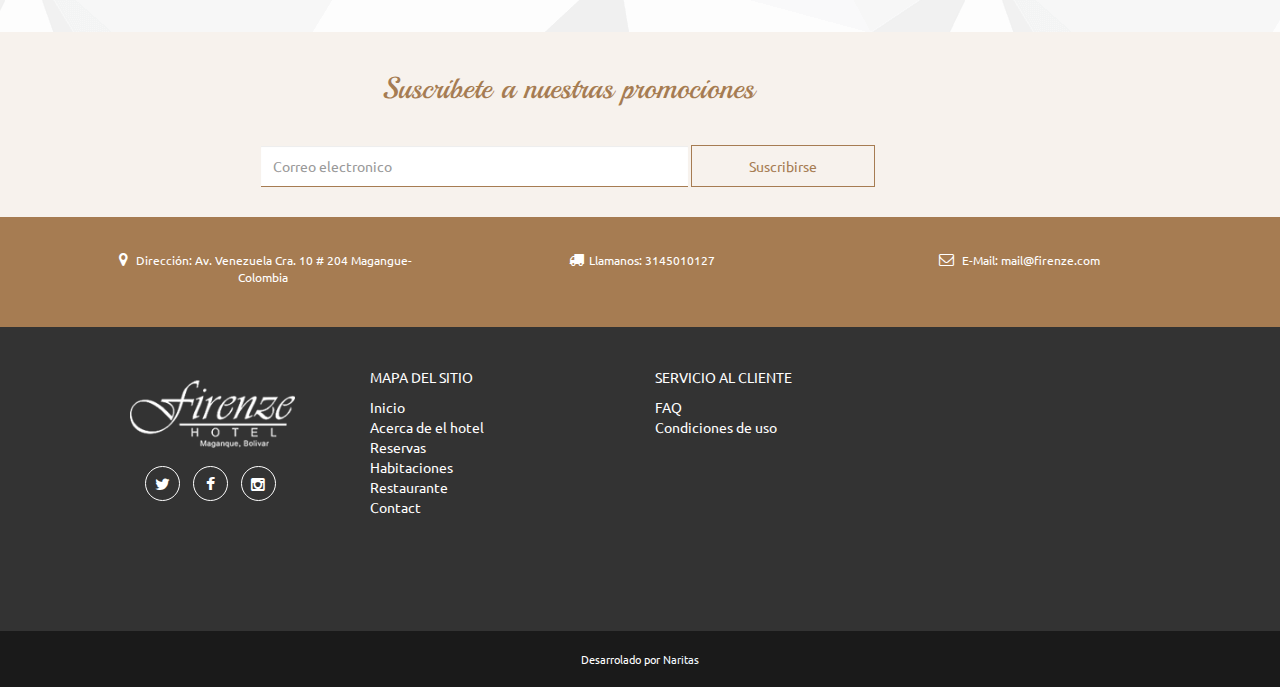
==== commit a0a3dadf: "Revert "Revert "cambio de imagenes""" ====
--- a/index.html
+++ b/index.html
@@ -9,7 +9,7 @@
     <meta name="description" content="">
     <meta name="autor" content="">
 
-    <title>Firenze</title>
+    <title>Firenze/Inicio</title>
 
     <!-- Bootstrap Core CSS -->
     <link href="css/bootstrap.min.css" rel="stylesheet">
@@ -89,7 +89,7 @@
                         <a href="habitaciones.html">Habitaciones</a>
                     </li>
                     <li>
-                        <a href="galeria.html">Galeria</a>
+                        <a href="restaurante.html">Restaurante</a>
                     </li>
                     <li>
                         <a href="contacto.html">Contacto</a>
@@ -120,7 +120,8 @@
             <div class="item active">
                 <div class="fill" style="background-image:url('images/caroucel-1.jpg');"></div>
                 <div class="carousel-caption">
-                    <h1>Conozca la región de La Mojana, Mompox y el río Magdalena</h1>
+                    <h1>Un hotel más allá
+                        de lo ordinario</h1>
                 <div class="col-md-2 limpio">
                 
                 </div>
@@ -129,7 +130,7 @@
             <div class="item">
                 <div class="fill" style="background-image:url('images/caroucel-2.jpg');"></div>
                 <div class="carousel-caption">
-                    <h1>Una opción para nuevas experiencias cerca a Cartagena</h1>
+                    <h1>Caption 2</h1>
                     <div class="col-md-2 limpio">
                 
                 </div>
@@ -138,20 +139,20 @@
             <div class="item">
                 <div class="fill" style="background-image:url('images/caroucel-3.jpg');"></div>
                 <div class="carousel-caption">
-                    <h1>Reserve ya!</h1>
+                    <h1>Caption 3</h1>
                     <div class="col-md-2 limpio">
                 
                 </div>
                 </div>
             </div>
              <!-- Controles -->
-        <a class="left carousel-control" href="#carousel-1" role="button" data-slide="prev">
+        <a class="left carousel-control" href="#myCarousel" role="button" data-slide="prev">
         <span class="glyphicon glyphicon-chevron-left" aria-hidden="true"></span>
         <span class="sr-only">Previous</span>
         </a>
 
 
-        <a class="right carousel-control" href="#carousel-2" role="button" data-slide="next">
+        <a class="right carousel-control" href="#myCarousel" role="button" data-slide="next">
         <span class="glyphicon glyphicon-chevron-right" aria-hidden="true"></span>
         <span class="sr-only">Next</span>
       </a>
@@ -172,14 +173,14 @@
                     <div class="col-md-10 col-md-offset-1">
                         <form class="form-inline">
                           <div class="form-group">
-                            <label for="exampleInputName2">Llegada:</label>
-                            <input type="text" class="form-control" id="exampleInputName2" placeholder="12/31/2016">
+                            <label for="exampleInputName2">Name</label>
+                            <input type="text" class="form-control" id="exampleInputName2" placeholder="Jane Doe">
                           </div>
                           <div class="form-group">
-                            <label for="exampleInputEmail2">Salida:</label>
-                            <input type="email" class="form-control" id="exampleInputEmail2" placeholder="07/01/2017">
-                          </div>
-                          <button type="submit" class="btn btn-suscription">Reservar <i class="fa fa-calendar" aria-hidden="true"></i></button>
+                            <label for="exampleInputEmail2">Email</label>
+                            <input type="email" class="form-control" id="exampleInputEmail2" placeholder="jane.doe@example.com">
+                          </div>
+                          <button type="submit" class="btn btn-suscription">Booking <i class="fa fa-calendar" aria-hidden="true"></i></button>
                         </form>
                     </div>
                 </div>
@@ -189,7 +190,7 @@
                 <div class="container">
                     <div class="row">
                         <div class="">
-                            <h1>Bienvenido Hotel Firenze</h1>
+                            <h1>Bienvenido a tu Hotel</h1>
                         </div>
                         <div class="">
                             <img src="images/lujo.png" alt="">
@@ -206,14 +207,14 @@
             <div class="col-md-4 col-md-4 col-sm-4 col-xs-12 limpio">
                     <div class="nuevo-panel-default">
                     <!--aca se puedes colocar la imagen y un link-->
-                            <img class="img-responsive" src="images/1.jpg" alt="placeres">
+                            <img class="img-responsive" src="images/interiores/ll4293.jpg" alt="placeres">
 
 
                             <div class="panel-body-hover">
                                 <div class="contenido-panel-body">
                                    <h3>My Konos King</h3>
                                     <p>from $99 / day</p>
-                                    <img src="images/lujo-md.png" alt="">
+                                    <img src="images/lujo-md-blanco.png" alt="">
                                 </div>
                             </div>
                     </div> 
@@ -224,14 +225,14 @@
             <div class="col-md-4 col-md-4 col-sm-4 col-xs-12 limpio">
                     <div class="nuevo-panel-default">
                     <!--aca se puedes colocar la imagen y un link-->
-                            <img class="img-responsive" src="images/2.jpg" alt="placeres">
+                            <img class="img-responsive" src="images/interiores/81.jpg" alt="placeres">
 
 
                             <div class="panel-body-hover">
                                 <div class="contenido-panel-body">
                                    <h3>My Konos King</h3>
                                     <p>from $99 / day</p>
-                                    <img src="images/lujo-md.png" alt="">
+                                    <img src="images/lujo-md-blanco.png" alt="">
                                 </div>
                             </div>
                     </div> 
@@ -241,14 +242,14 @@
             <div class="col-md-4 col-md-4 col-sm-4 col-xs-12 limpio">
                     <div class="nuevo-panel-default">
                     <!--aca se puedes colocar la imagen y un link-->
-                            <img class="img-responsive" src="images/3.jpg" alt="placeres">
+                            <img class="img-responsive" src="images/interiores/411.jpg" alt="placeres">
 
 
                             <div class="panel-body-hover">
                                 <div class="contenido-panel-body">
                                    <h3>My Konos King</h3>
                                     <p>from $99 / day</p>
-                                    <img src="images/lujo-md.png" alt="">
+                                    <img src="images/lujo-md-blanco.png" alt="">
                                 </div>
                             </div>
                     </div> 
@@ -282,7 +283,7 @@
                         </div>
                         <div class="col-md-6">
                             <div class="promo text-center">
-                                <h1>Le damos la bienvenido a su hotel</h1>
+                                <h1>Bienvenido a tu Hotel</h1>
                                 <img src="images/lujo.png" alt="">
                                 <p>Lorem ipsum dolor sit amet, consectetur adipisicing elit. Aliquam, ipsum natus doloribus earum voluptatem unde totam possimus laborum assumenda quisquam voluptates voluptatum explicabo, quam. Omnis, sed. Reiciendis illum, magni distinctio.</p>
                             </div>
@@ -338,7 +339,7 @@
                 </div>
                  <div class="col-md-4 col-xs-12">
                    
-                    <p><i class="fa fa-truck" aria-hidden="true"></i>Llamanos: 7000222</p>
+                    <p><i class="fa fa-truck" aria-hidden="true"></i>Llamanos: 3145010127</p>
                         
                 </div>
                 <div class="col-md-4 col-xs-12">
@@ -373,11 +374,12 @@
                           <div class="col-md-3">
                               <p>Mapa del sitio</p>
                           <ul class="list-unstyled">
-                              <li><a href="">Acerca del hotel</a></li>
-                              <li><a href="">Reservas</a></li>
-                              <li><a href="">Habitaciones</a></li>
-                              <li><a href="">Galeria</a></li>
-                              <li><a href="">Contacto</a></li>
+                              <li><a href="inicio.html">Inicio</a></li>
+                              <li><a href="acerca.html">Acerca de el hotel</a></li>
+                              <li><a href="reservas.html">Reservas</a></li>
+                              <li><a href="habitaciones.html">Habitaciones</a></li>
+                              <li><a href="restaurante.html">Restaurante</a></li>
+                              <li><a href="contacto.html">Contact</a></li>
                           </ul>
                           </div>
                           <div class="col-md-3">
@@ -385,7 +387,6 @@
                           <ul class="list-unstyled">
                               <li><a href="">FAQ</a></li>
                               <li><a href="">Condiciones de uso</a></li>
-                              <li><a href="">Acerca de el hotel</a></li>
                           </ul>
                           </div>
                           <div class="col-lg-3 limpio">
@@ -399,7 +400,7 @@
         <div class="row">
             <div class="col-md-12 copy">
                 <p>Desarrolado por
-                    <a href="http://naritas.co">Naritas</a>
+                    <a href="http://www.facebook.com">Naritas</a>
                 </p>
             </div>
          </div>
--- a/css/modern-business.css
+++ b/css/modern-business.css
@@ -106,6 +106,7 @@
     text-align: center;
     padding: 30px 0px;
     color: #6D3B1B;
+    font-size: 17px;
 }
 
 .color-fluid-2 h1{
@@ -183,6 +184,10 @@
 }
 .panel-body-hover:hover{
     opacity: 1;
+    transition:All 1s ease;
+    -webkit-transition:All 1s ease;
+    -moz-transition:All 1s ease;
+    -o-transition:All 1s ease;
 }
 .contenido-panel-body{
     position: absolute;
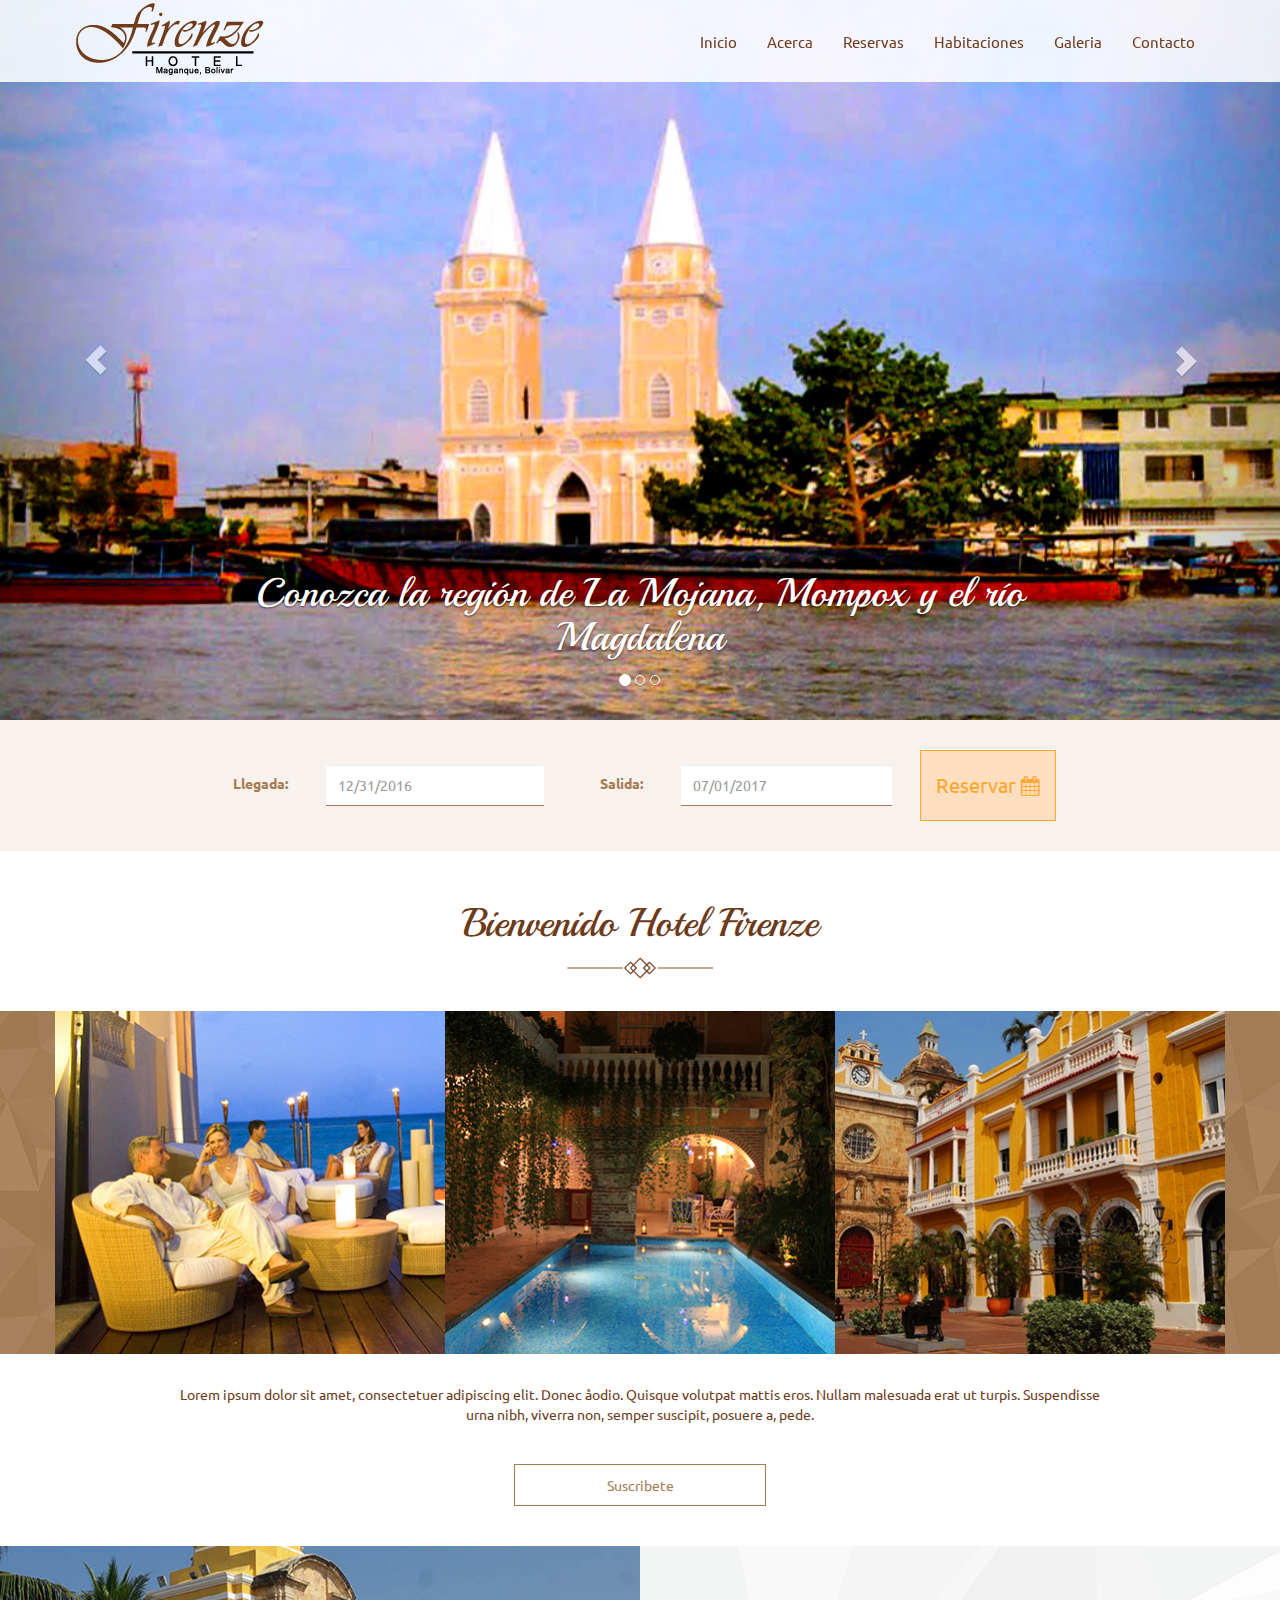
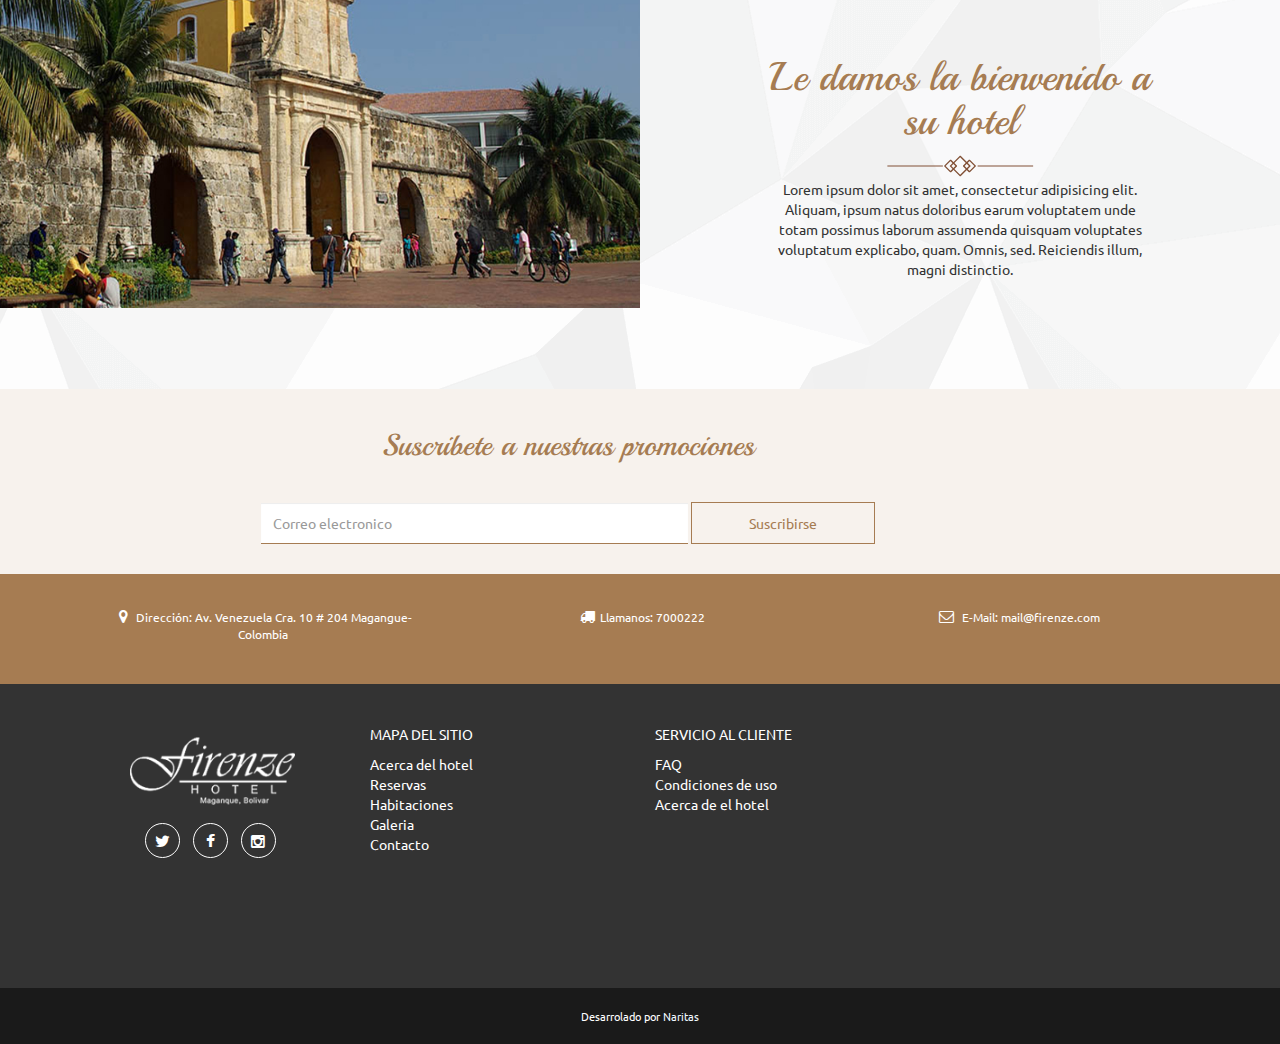
==== commit cf876392: "Revert "cambio de imagenes"" ====
--- a/index.html
+++ b/index.html
@@ -9,7 +9,7 @@
     <meta name="description" content="">
     <meta name="autor" content="">
 
-    <title>Firenze/Inicio</title>
+    <title>Firenze</title>
 
     <!-- Bootstrap Core CSS -->
     <link href="css/bootstrap.min.css" rel="stylesheet">
@@ -89,7 +89,7 @@
                         <a href="habitaciones.html">Habitaciones</a>
                     </li>
                     <li>
-                        <a href="restaurante.html">Restaurante</a>
+                        <a href="galeria.html">Galeria</a>
                     </li>
                     <li>
                         <a href="contacto.html">Contacto</a>
@@ -120,8 +120,7 @@
             <div class="item active">
                 <div class="fill" style="background-image:url('images/caroucel-1.jpg');"></div>
                 <div class="carousel-caption">
-                    <h1>Un hotel más allá
-                        de lo ordinario</h1>
+                    <h1>Conozca la región de La Mojana, Mompox y el río Magdalena</h1>
                 <div class="col-md-2 limpio">
                 
                 </div>
@@ -130,7 +129,7 @@
             <div class="item">
                 <div class="fill" style="background-image:url('images/caroucel-2.jpg');"></div>
                 <div class="carousel-caption">
-                    <h1>Caption 2</h1>
+                    <h1>Una opción para nuevas experiencias cerca a Cartagena</h1>
                     <div class="col-md-2 limpio">
                 
                 </div>
@@ -139,20 +138,20 @@
             <div class="item">
                 <div class="fill" style="background-image:url('images/caroucel-3.jpg');"></div>
                 <div class="carousel-caption">
-                    <h1>Caption 3</h1>
+                    <h1>Reserve ya!</h1>
                     <div class="col-md-2 limpio">
                 
                 </div>
                 </div>
             </div>
              <!-- Controles -->
-        <a class="left carousel-control" href="#myCarousel" role="button" data-slide="prev">
+        <a class="left carousel-control" href="#carousel-1" role="button" data-slide="prev">
         <span class="glyphicon glyphicon-chevron-left" aria-hidden="true"></span>
         <span class="sr-only">Previous</span>
         </a>
 
 
-        <a class="right carousel-control" href="#myCarousel" role="button" data-slide="next">
+        <a class="right carousel-control" href="#carousel-2" role="button" data-slide="next">
         <span class="glyphicon glyphicon-chevron-right" aria-hidden="true"></span>
         <span class="sr-only">Next</span>
       </a>
@@ -173,14 +172,14 @@
                     <div class="col-md-10 col-md-offset-1">
                         <form class="form-inline">
                           <div class="form-group">
-                            <label for="exampleInputName2">Name</label>
-                            <input type="text" class="form-control" id="exampleInputName2" placeholder="Jane Doe">
+                            <label for="exampleInputName2">Llegada:</label>
+                            <input type="text" class="form-control" id="exampleInputName2" placeholder="12/31/2016">
                           </div>
                           <div class="form-group">
-                            <label for="exampleInputEmail2">Email</label>
-                            <input type="email" class="form-control" id="exampleInputEmail2" placeholder="jane.doe@example.com">
-                          </div>
-                          <button type="submit" class="btn btn-suscription">Booking <i class="fa fa-calendar" aria-hidden="true"></i></button>
+                            <label for="exampleInputEmail2">Salida:</label>
+                            <input type="email" class="form-control" id="exampleInputEmail2" placeholder="07/01/2017">
+                          </div>
+                          <button type="submit" class="btn btn-suscription">Reservar <i class="fa fa-calendar" aria-hidden="true"></i></button>
                         </form>
                     </div>
                 </div>
@@ -190,7 +189,7 @@
                 <div class="container">
                     <div class="row">
                         <div class="">
-                            <h1>Bienvenido a tu Hotel</h1>
+                            <h1>Bienvenido Hotel Firenze</h1>
                         </div>
                         <div class="">
                             <img src="images/lujo.png" alt="">
@@ -207,14 +206,14 @@
             <div class="col-md-4 col-md-4 col-sm-4 col-xs-12 limpio">
                     <div class="nuevo-panel-default">
                     <!--aca se puedes colocar la imagen y un link-->
-                            <img class="img-responsive" src="images/interiores/ll4293.jpg" alt="placeres">
+                            <img class="img-responsive" src="images/1.jpg" alt="placeres">
 
 
                             <div class="panel-body-hover">
                                 <div class="contenido-panel-body">
                                    <h3>My Konos King</h3>
                                     <p>from $99 / day</p>
-                                    <img src="images/lujo-md-blanco.png" alt="">
+                                    <img src="images/lujo-md.png" alt="">
                                 </div>
                             </div>
                     </div> 
@@ -225,14 +224,14 @@
             <div class="col-md-4 col-md-4 col-sm-4 col-xs-12 limpio">
                     <div class="nuevo-panel-default">
                     <!--aca se puedes colocar la imagen y un link-->
-                            <img class="img-responsive" src="images/interiores/81.jpg" alt="placeres">
+                            <img class="img-responsive" src="images/2.jpg" alt="placeres">
 
 
                             <div class="panel-body-hover">
                                 <div class="contenido-panel-body">
                                    <h3>My Konos King</h3>
                                     <p>from $99 / day</p>
-                                    <img src="images/lujo-md-blanco.png" alt="">
+                                    <img src="images/lujo-md.png" alt="">
                                 </div>
                             </div>
                     </div> 
@@ -242,14 +241,14 @@
             <div class="col-md-4 col-md-4 col-sm-4 col-xs-12 limpio">
                     <div class="nuevo-panel-default">
                     <!--aca se puedes colocar la imagen y un link-->
-                            <img class="img-responsive" src="images/interiores/411.jpg" alt="placeres">
+                            <img class="img-responsive" src="images/3.jpg" alt="placeres">
 
 
                             <div class="panel-body-hover">
                                 <div class="contenido-panel-body">
                                    <h3>My Konos King</h3>
                                     <p>from $99 / day</p>
-                                    <img src="images/lujo-md-blanco.png" alt="">
+                                    <img src="images/lujo-md.png" alt="">
                                 </div>
                             </div>
                     </div> 
@@ -283,7 +282,7 @@
                         </div>
                         <div class="col-md-6">
                             <div class="promo text-center">
-                                <h1>Bienvenido a tu Hotel</h1>
+                                <h1>Le damos la bienvenido a su hotel</h1>
                                 <img src="images/lujo.png" alt="">
                                 <p>Lorem ipsum dolor sit amet, consectetur adipisicing elit. Aliquam, ipsum natus doloribus earum voluptatem unde totam possimus laborum assumenda quisquam voluptates voluptatum explicabo, quam. Omnis, sed. Reiciendis illum, magni distinctio.</p>
                             </div>
@@ -339,7 +338,7 @@
                 </div>
                  <div class="col-md-4 col-xs-12">
                    
-                    <p><i class="fa fa-truck" aria-hidden="true"></i>Llamanos: 3145010127</p>
+                    <p><i class="fa fa-truck" aria-hidden="true"></i>Llamanos: 7000222</p>
                         
                 </div>
                 <div class="col-md-4 col-xs-12">
@@ -374,12 +373,11 @@
                           <div class="col-md-3">
                               <p>Mapa del sitio</p>
                           <ul class="list-unstyled">
-                              <li><a href="inicio.html">Inicio</a></li>
-                              <li><a href="acerca.html">Acerca de el hotel</a></li>
-                              <li><a href="reservas.html">Reservas</a></li>
-                              <li><a href="habitaciones.html">Habitaciones</a></li>
-                              <li><a href="restaurante.html">Restaurante</a></li>
-                              <li><a href="contacto.html">Contact</a></li>
+                              <li><a href="">Acerca del hotel</a></li>
+                              <li><a href="">Reservas</a></li>
+                              <li><a href="">Habitaciones</a></li>
+                              <li><a href="">Galeria</a></li>
+                              <li><a href="">Contacto</a></li>
                           </ul>
                           </div>
                           <div class="col-md-3">
@@ -387,6 +385,7 @@
                           <ul class="list-unstyled">
                               <li><a href="">FAQ</a></li>
                               <li><a href="">Condiciones de uso</a></li>
+                              <li><a href="">Acerca de el hotel</a></li>
                           </ul>
                           </div>
                           <div class="col-lg-3 limpio">
@@ -400,7 +399,7 @@
         <div class="row">
             <div class="col-md-12 copy">
                 <p>Desarrolado por
-                    <a href="http://www.facebook.com">Naritas</a>
+                    <a href="http://naritas.co">Naritas</a>
                 </p>
             </div>
          </div>
--- a/css/modern-business.css
+++ b/css/modern-business.css
@@ -106,7 +106,6 @@
     text-align: center;
     padding: 30px 0px;
     color: #6D3B1B;
-    font-size: 17px;
 }
 
 .color-fluid-2 h1{
@@ -184,10 +183,6 @@
 }
 .panel-body-hover:hover{
     opacity: 1;
-    transition:All 1s ease;
-    -webkit-transition:All 1s ease;
-    -moz-transition:All 1s ease;
-    -o-transition:All 1s ease;
 }
 .contenido-panel-body{
     position: absolute;
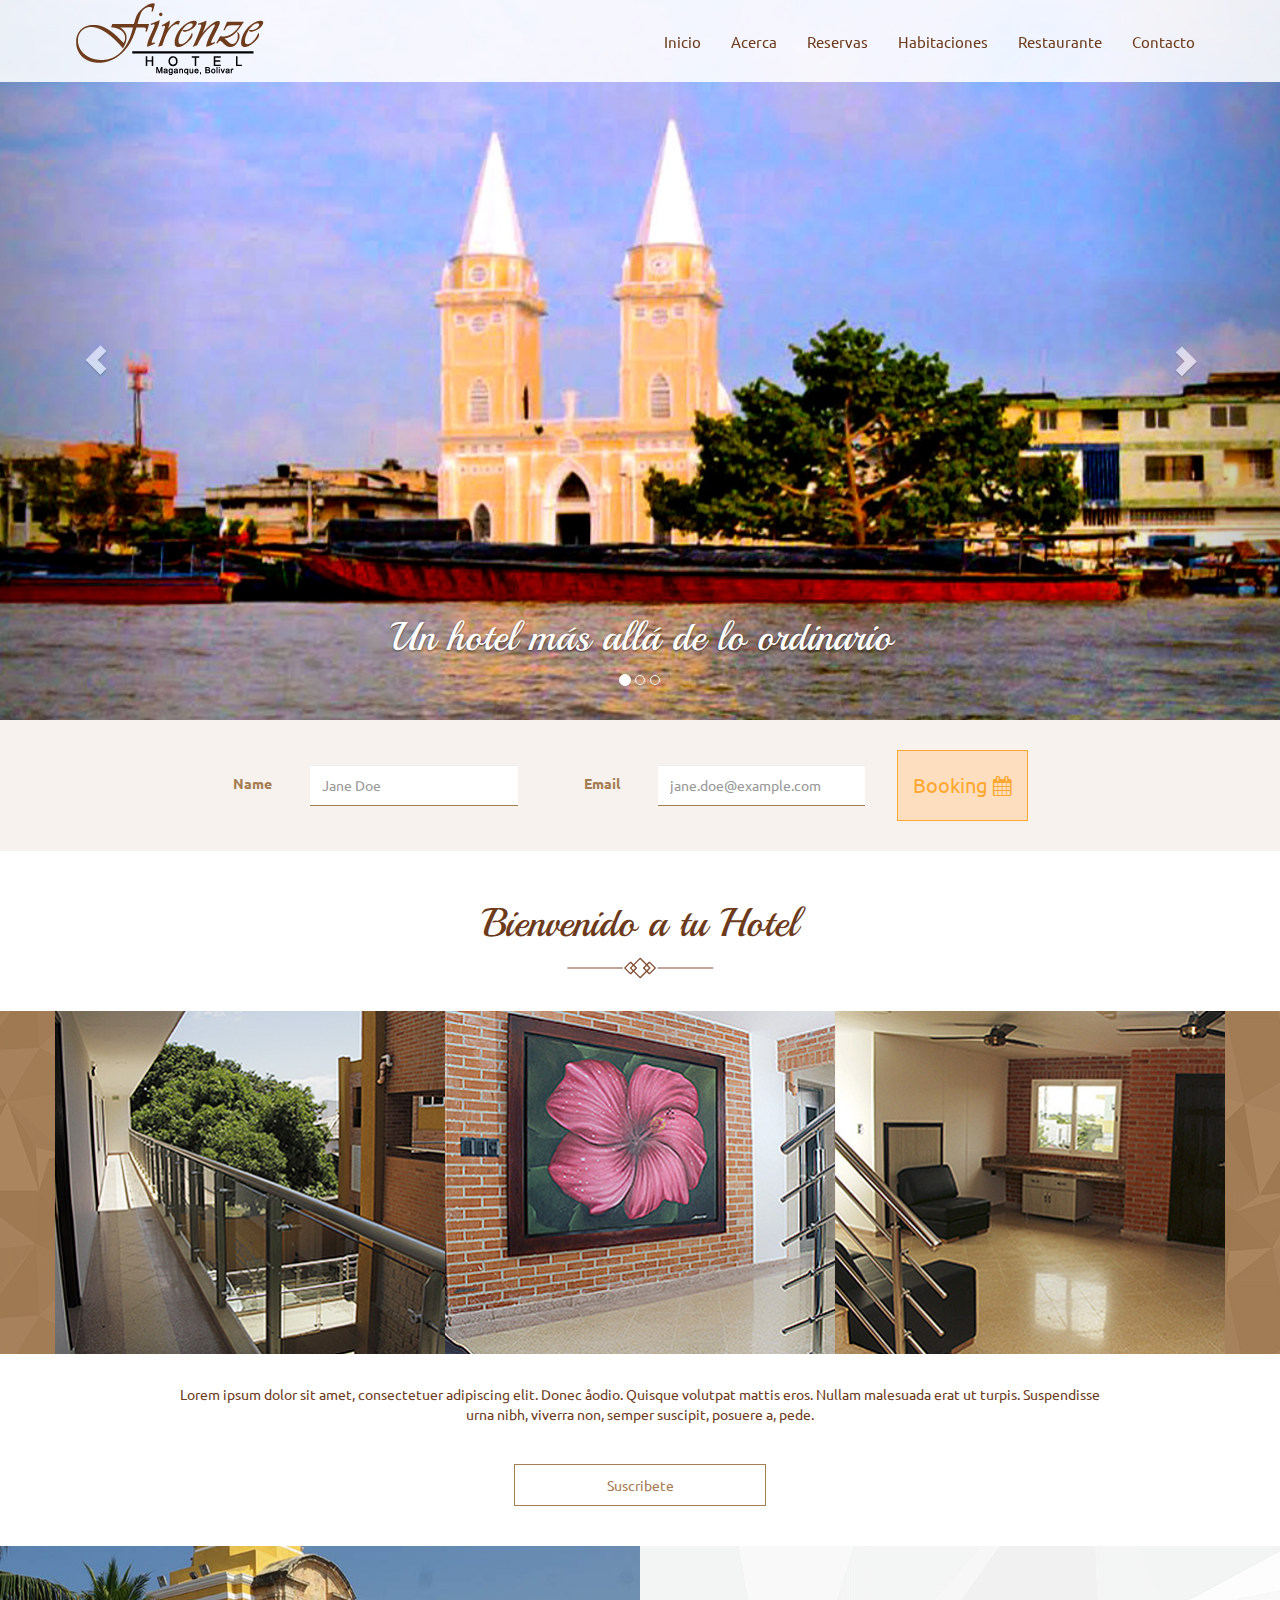
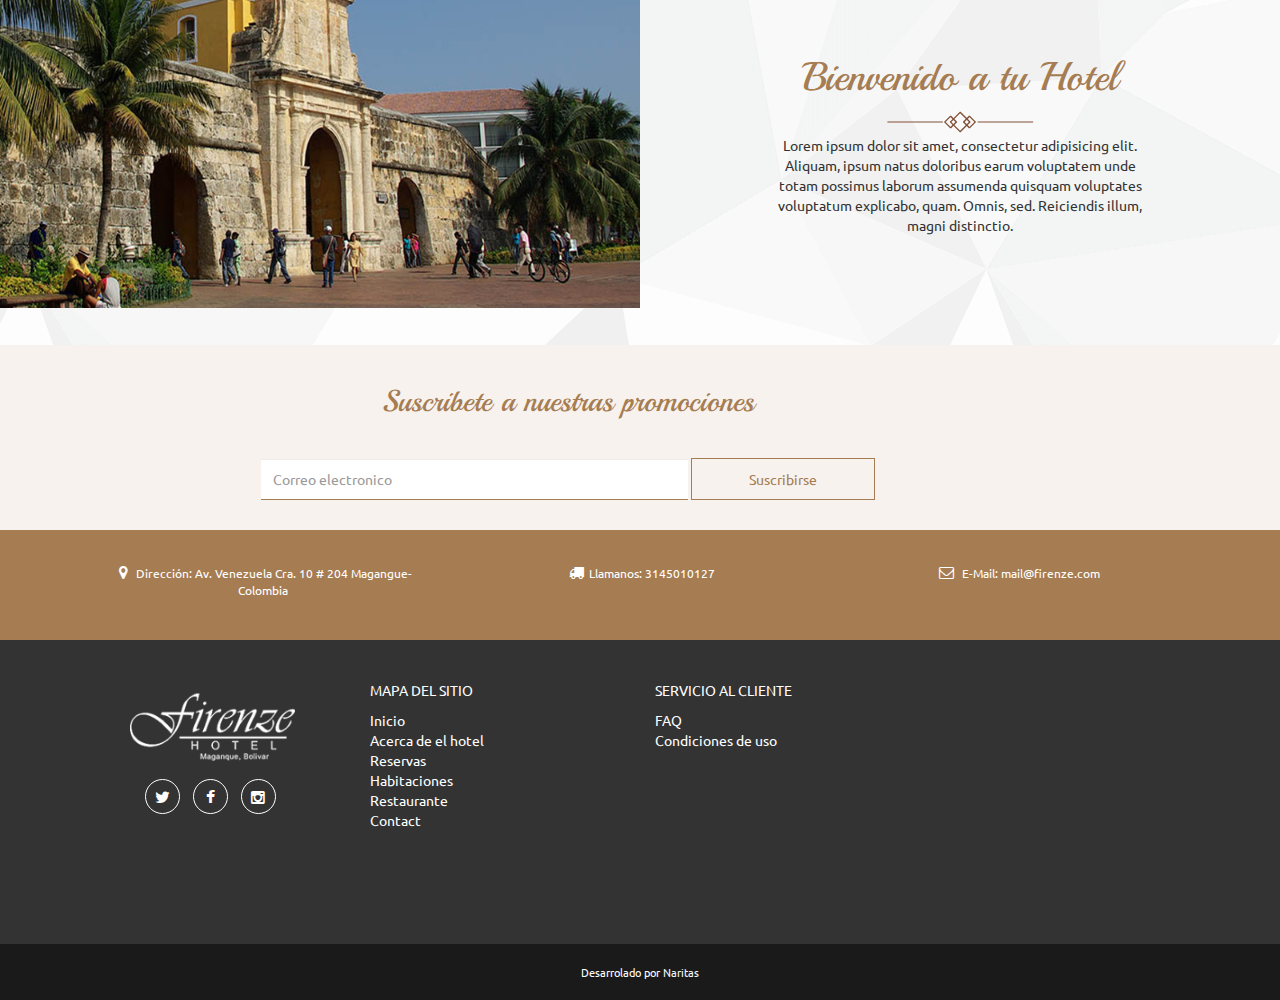
==== commit 644539b3: "Add files via upload" ====
--- a/index.html
+++ b/index.html
@@ -9,7 +9,7 @@
     <meta name="description" content="">
     <meta name="autor" content="">
 
-    <title>Firenze</title>
+    <title>Firenze/Inicio</title>
 
     <!-- Bootstrap Core CSS -->
     <link href="css/bootstrap.min.css" rel="stylesheet">
@@ -89,7 +89,7 @@
                         <a href="habitaciones.html">Habitaciones</a>
                     </li>
                     <li>
-                        <a href="galeria.html">Galeria</a>
+                        <a href="restaurante.html">Restaurante</a>
                     </li>
                     <li>
                         <a href="contacto.html">Contacto</a>
@@ -120,7 +120,8 @@
             <div class="item active">
                 <div class="fill" style="background-image:url('images/caroucel-1.jpg');"></div>
                 <div class="carousel-caption">
-                    <h1>Conozca la región de La Mojana, Mompox y el río Magdalena</h1>
+                    <h1>Un hotel más allá
+                        de lo ordinario</h1>
                 <div class="col-md-2 limpio">
                 
                 </div>
@@ -129,7 +130,7 @@
             <div class="item">
                 <div class="fill" style="background-image:url('images/caroucel-2.jpg');"></div>
                 <div class="carousel-caption">
-                    <h1>Una opción para nuevas experiencias cerca a Cartagena</h1>
+                    <h1>Caption 2</h1>
                     <div class="col-md-2 limpio">
                 
                 </div>
@@ -138,20 +139,20 @@
             <div class="item">
                 <div class="fill" style="background-image:url('images/caroucel-3.jpg');"></div>
                 <div class="carousel-caption">
-                    <h1>Reserve ya!</h1>
+                    <h1>Caption 3</h1>
                     <div class="col-md-2 limpio">
                 
                 </div>
                 </div>
             </div>
              <!-- Controles -->
-        <a class="left carousel-control" href="#carousel-1" role="button" data-slide="prev">
+        <a class="left carousel-control" href="#myCarousel" role="button" data-slide="prev">
         <span class="glyphicon glyphicon-chevron-left" aria-hidden="true"></span>
         <span class="sr-only">Previous</span>
         </a>
 
 
-        <a class="right carousel-control" href="#carousel-2" role="button" data-slide="next">
+        <a class="right carousel-control" href="#myCarousel" role="button" data-slide="next">
         <span class="glyphicon glyphicon-chevron-right" aria-hidden="true"></span>
         <span class="sr-only">Next</span>
       </a>
@@ -172,14 +173,14 @@
                     <div class="col-md-10 col-md-offset-1">
                         <form class="form-inline">
                           <div class="form-group">
-                            <label for="exampleInputName2">Llegada:</label>
-                            <input type="text" class="form-control" id="exampleInputName2" placeholder="12/31/2016">
+                            <label for="exampleInputName2">Name</label>
+                            <input type="text" class="form-control" id="exampleInputName2" placeholder="Jane Doe">
                           </div>
                           <div class="form-group">
-                            <label for="exampleInputEmail2">Salida:</label>
-                            <input type="email" class="form-control" id="exampleInputEmail2" placeholder="07/01/2017">
-                          </div>
-                          <button type="submit" class="btn btn-suscription">Reservar <i class="fa fa-calendar" aria-hidden="true"></i></button>
+                            <label for="exampleInputEmail2">Email</label>
+                            <input type="email" class="form-control" id="exampleInputEmail2" placeholder="jane.doe@example.com">
+                          </div>
+                          <button type="submit" class="btn btn-suscription">Booking <i class="fa fa-calendar" aria-hidden="true"></i></button>
                         </form>
                     </div>
                 </div>
@@ -189,7 +190,7 @@
                 <div class="container">
                     <div class="row">
                         <div class="">
-                            <h1>Bienvenido Hotel Firenze</h1>
+                            <h1>Bienvenido a tu Hotel</h1>
                         </div>
                         <div class="">
                             <img src="images/lujo.png" alt="">
@@ -206,14 +207,14 @@
             <div class="col-md-4 col-md-4 col-sm-4 col-xs-12 limpio">
                     <div class="nuevo-panel-default">
                     <!--aca se puedes colocar la imagen y un link-->
-                            <img class="img-responsive" src="images/1.jpg" alt="placeres">
+                            <img class="img-responsive" src="images/ll4293.jpg" alt="placeres">
 
 
                             <div class="panel-body-hover">
                                 <div class="contenido-panel-body">
                                    <h3>My Konos King</h3>
                                     <p>from $99 / day</p>
-                                    <img src="images/lujo-md.png" alt="">
+                                    <img src="images/lujo-md-blanco.png" alt="">
                                 </div>
                             </div>
                     </div> 
@@ -224,14 +225,14 @@
             <div class="col-md-4 col-md-4 col-sm-4 col-xs-12 limpio">
                     <div class="nuevo-panel-default">
                     <!--aca se puedes colocar la imagen y un link-->
-                            <img class="img-responsive" src="images/2.jpg" alt="placeres">
+                            <img class="img-responsive" src="images/81.jpg" alt="placeres">
 
 
                             <div class="panel-body-hover">
                                 <div class="contenido-panel-body">
                                    <h3>My Konos King</h3>
                                     <p>from $99 / day</p>
-                                    <img src="images/lujo-md.png" alt="">
+                                    <img src="images/lujo-md-blanco.png" alt="">
                                 </div>
                             </div>
                     </div> 
@@ -241,14 +242,14 @@
             <div class="col-md-4 col-md-4 col-sm-4 col-xs-12 limpio">
                     <div class="nuevo-panel-default">
                     <!--aca se puedes colocar la imagen y un link-->
-                            <img class="img-responsive" src="images/3.jpg" alt="placeres">
+                            <img class="img-responsive" src="images/411.jpg" alt="placeres">
 
 
                             <div class="panel-body-hover">
                                 <div class="contenido-panel-body">
                                    <h3>My Konos King</h3>
                                     <p>from $99 / day</p>
-                                    <img src="images/lujo-md.png" alt="">
+                                    <img src="images/lujo-md-blanco.png" alt="">
                                 </div>
                             </div>
                     </div> 
@@ -282,7 +283,7 @@
                         </div>
                         <div class="col-md-6">
                             <div class="promo text-center">
-                                <h1>Le damos la bienvenido a su hotel</h1>
+                                <h1>Bienvenido a tu Hotel</h1>
                                 <img src="images/lujo.png" alt="">
                                 <p>Lorem ipsum dolor sit amet, consectetur adipisicing elit. Aliquam, ipsum natus doloribus earum voluptatem unde totam possimus laborum assumenda quisquam voluptates voluptatum explicabo, quam. Omnis, sed. Reiciendis illum, magni distinctio.</p>
                             </div>
@@ -338,7 +339,7 @@
                 </div>
                  <div class="col-md-4 col-xs-12">
                    
-                    <p><i class="fa fa-truck" aria-hidden="true"></i>Llamanos: 7000222</p>
+                    <p><i class="fa fa-truck" aria-hidden="true"></i>Llamanos: 3145010127</p>
                         
                 </div>
                 <div class="col-md-4 col-xs-12">
@@ -373,11 +374,12 @@
                           <div class="col-md-3">
                               <p>Mapa del sitio</p>
                           <ul class="list-unstyled">
-                              <li><a href="">Acerca del hotel</a></li>
-                              <li><a href="">Reservas</a></li>
-                              <li><a href="">Habitaciones</a></li>
-                              <li><a href="">Galeria</a></li>
-                              <li><a href="">Contacto</a></li>
+                              <li><a href="inicio.html">Inicio</a></li>
+                              <li><a href="acerca.html">Acerca de el hotel</a></li>
+                              <li><a href="reservas.html">Reservas</a></li>
+                              <li><a href="habitaciones.html">Habitaciones</a></li>
+                              <li><a href="restaurante.html">Restaurante</a></li>
+                              <li><a href="contacto.html">Contact</a></li>
                           </ul>
                           </div>
                           <div class="col-md-3">
@@ -385,7 +387,6 @@
                           <ul class="list-unstyled">
                               <li><a href="">FAQ</a></li>
                               <li><a href="">Condiciones de uso</a></li>
-                              <li><a href="">Acerca de el hotel</a></li>
                           </ul>
                           </div>
                           <div class="col-lg-3 limpio">
@@ -399,7 +400,7 @@
         <div class="row">
             <div class="col-md-12 copy">
                 <p>Desarrolado por
-                    <a href="http://naritas.co">Naritas</a>
+                    <a href="http://www.facebook.com">Naritas</a>
                 </p>
             </div>
          </div>
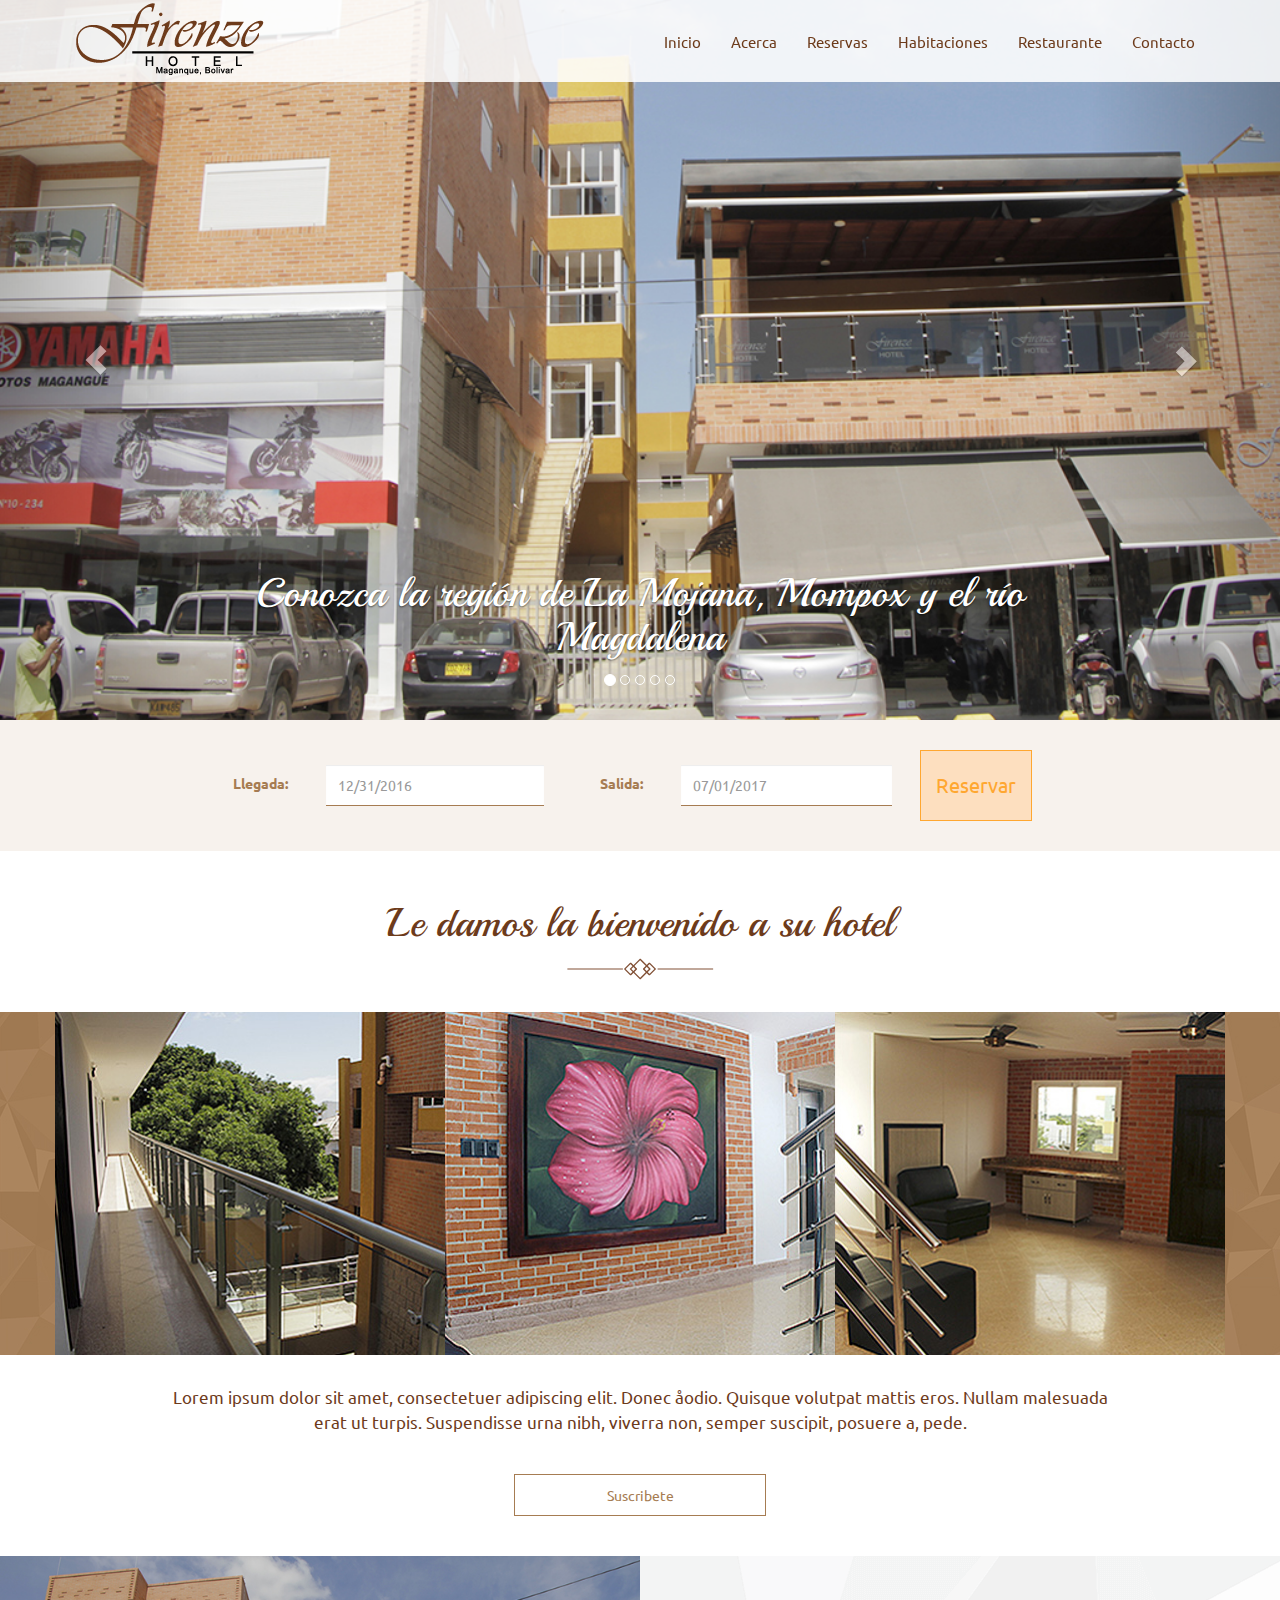
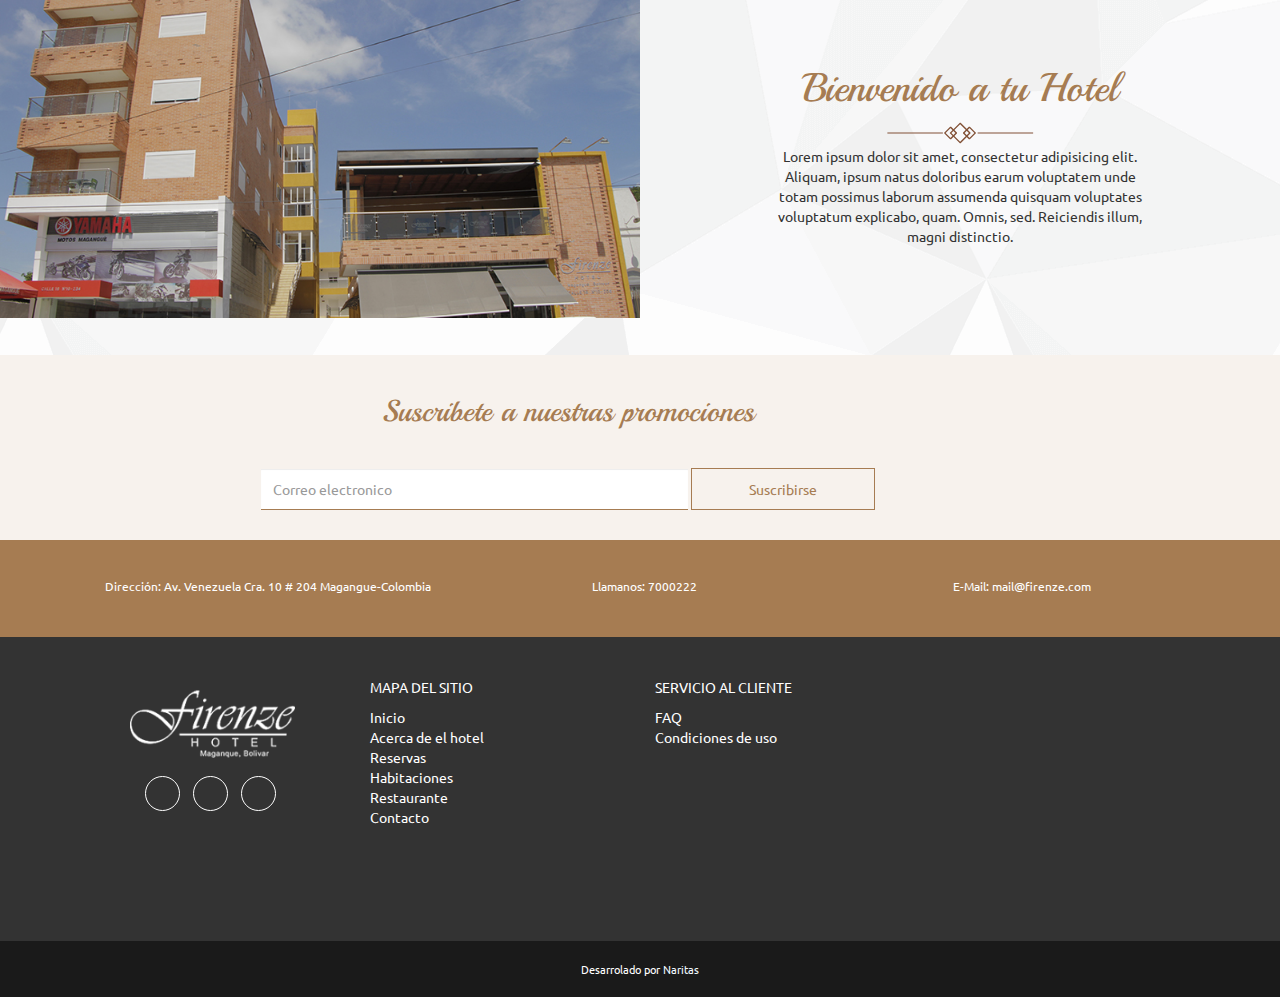
==== commit f245a734: "Nuevos ajustes en textos, iconos e imágenes" ====
--- a/index.html
+++ b/index.html
@@ -22,7 +22,7 @@
     <link href='http://fonts.googleapis.com/css?family=Ubuntu' rel='stylesheet' type='text/css'>
     <link href='http://fonts.googleapis.com/css?family=Playball' rel='stylesheet' type='text/css'>
 
-    <link href="font-awesome-4.1.0/css/font-awesome.min.css" rel="stylesheet" type="text/css">
+    <link href="font-awesome-4.7.0/css/font-awesome.min.css" rel="stylesheet" type="text/css">
 
     <!-- HTML5 Shim and Respond.js IE8 support of HTML5 elements and media queries -->
     <!-- WARNING: Respond.js doesn't work if you view the page via file:// -->
@@ -112,6 +112,8 @@
             <li data-target="#myCarousel" data-slide-to="0" class="active"></li>
             <li data-target="#myCarousel" data-slide-to="1"></li>
             <li data-target="#myCarousel" data-slide-to="2"></li>
+            <li data-target="#myCarousel" data-slide-to="3"></li>
+            <li data-target="#myCarousel" data-slide-to="4"></li>
         </ol>
 
 
@@ -120,8 +122,7 @@
             <div class="item active">
                 <div class="fill" style="background-image:url('images/caroucel-1.jpg');"></div>
                 <div class="carousel-caption">
-                    <h1>Un hotel más allá
-                        de lo ordinario</h1>
+                    <h1>Conozca la región de La Mojana, Mompox y el río Magdalena</h1>
                 <div class="col-md-2 limpio">
                 
                 </div>
@@ -130,7 +131,7 @@
             <div class="item">
                 <div class="fill" style="background-image:url('images/caroucel-2.jpg');"></div>
                 <div class="carousel-caption">
-                    <h1>Caption 2</h1>
+                    <h1>Una opción para nuevas experiencias cerca a Cartagena</h1>
                     <div class="col-md-2 limpio">
                 
                 </div>
@@ -139,7 +140,24 @@
             <div class="item">
                 <div class="fill" style="background-image:url('images/caroucel-3.jpg');"></div>
                 <div class="carousel-caption">
-                    <h1>Caption 3</h1>
+                    <h1>Reserve ya!</h1>
+                    <div class="col-md-2 limpio">
+                
+                </div>
+                </div>
+            </div>
+            <div class="item">
+                <div class="fill" style="background-image:url('images/caroucel-4.jpg');"></div>
+                <div class="carousel-caption">
+                    <h1>Caption 4</h1>
+                    <div class="col-md-2 limpio">
+                
+                </div>
+                </div>
+            </div><div class="item">
+                <div class="fill" style="background-image:url('images/caroucel-5.jpg');"></div>
+                <div class="carousel-caption">
+                    <h1>Caption 5</h1>
                     <div class="col-md-2 limpio">
                 
                 </div>
@@ -173,14 +191,14 @@
                     <div class="col-md-10 col-md-offset-1">
                         <form class="form-inline">
                           <div class="form-group">
-                            <label for="exampleInputName2">Name</label>
-                            <input type="text" class="form-control" id="exampleInputName2" placeholder="Jane Doe">
+                            <label for="exampleInputName2">Llegada:</label>
+                            <input type="text" class="form-control" id="exampleInputName2" placeholder="12/31/2016">
                           </div>
                           <div class="form-group">
-                            <label for="exampleInputEmail2">Email</label>
-                            <input type="email" class="form-control" id="exampleInputEmail2" placeholder="jane.doe@example.com">
-                          </div>
-                          <button type="submit" class="btn btn-suscription">Booking <i class="fa fa-calendar" aria-hidden="true"></i></button>
+                            <label for="exampleInputEmail2">Salida:</label>
+                            <input type="email" class="form-control" id="exampleInputEmail2" placeholder="07/01/2017">
+                          </div>
+                          <button type="submit" class="btn btn-suscription">Reservar <i class="fa fa-calendar" aria-hidden="true"></i></button>
                         </form>
                     </div>
                 </div>
@@ -190,7 +208,7 @@
                 <div class="container">
                     <div class="row">
                         <div class="">
-                            <h1>Bienvenido a tu Hotel</h1>
+                            <h1>Le damos la bienvenido a su hotel</h1>
                         </div>
                         <div class="">
                             <img src="images/lujo.png" alt="">
@@ -339,7 +357,7 @@
                 </div>
                  <div class="col-md-4 col-xs-12">
                    
-                    <p><i class="fa fa-truck" aria-hidden="true"></i>Llamanos: 3145010127</p>
+                    <p><i class="fa fa-truck" aria-hidden="true"></i>Llamanos: 7000222</p>
                         
                 </div>
                 <div class="col-md-4 col-xs-12">
@@ -379,7 +397,7 @@
                               <li><a href="reservas.html">Reservas</a></li>
                               <li><a href="habitaciones.html">Habitaciones</a></li>
                               <li><a href="restaurante.html">Restaurante</a></li>
-                              <li><a href="contacto.html">Contact</a></li>
+                              <li><a href="contacto.html">Contacto</a></li>
                           </ul>
                           </div>
                           <div class="col-md-3">
@@ -400,7 +418,7 @@
         <div class="row">
             <div class="col-md-12 copy">
                 <p>Desarrolado por
-                    <a href="http://www.facebook.com">Naritas</a>
+                    <a href="http://naritas.co">Naritas</a>
                 </p>
             </div>
          </div>
--- a/css/modern-business.css
+++ b/css/modern-business.css
@@ -106,6 +106,7 @@
     text-align: center;
     padding: 30px 0px;
     color: #6D3B1B;
+    font-size: 17px;
 }
 
 .color-fluid-2 h1{
@@ -183,6 +184,10 @@
 }
 .panel-body-hover:hover{
     opacity: 1;
+    transition:All 1s ease;
+    -webkit-transition:All 1s ease;
+    -moz-transition:All 1s ease;
+    -o-transition:All 1s ease;
 }
 .contenido-panel-body{
     position: absolute;
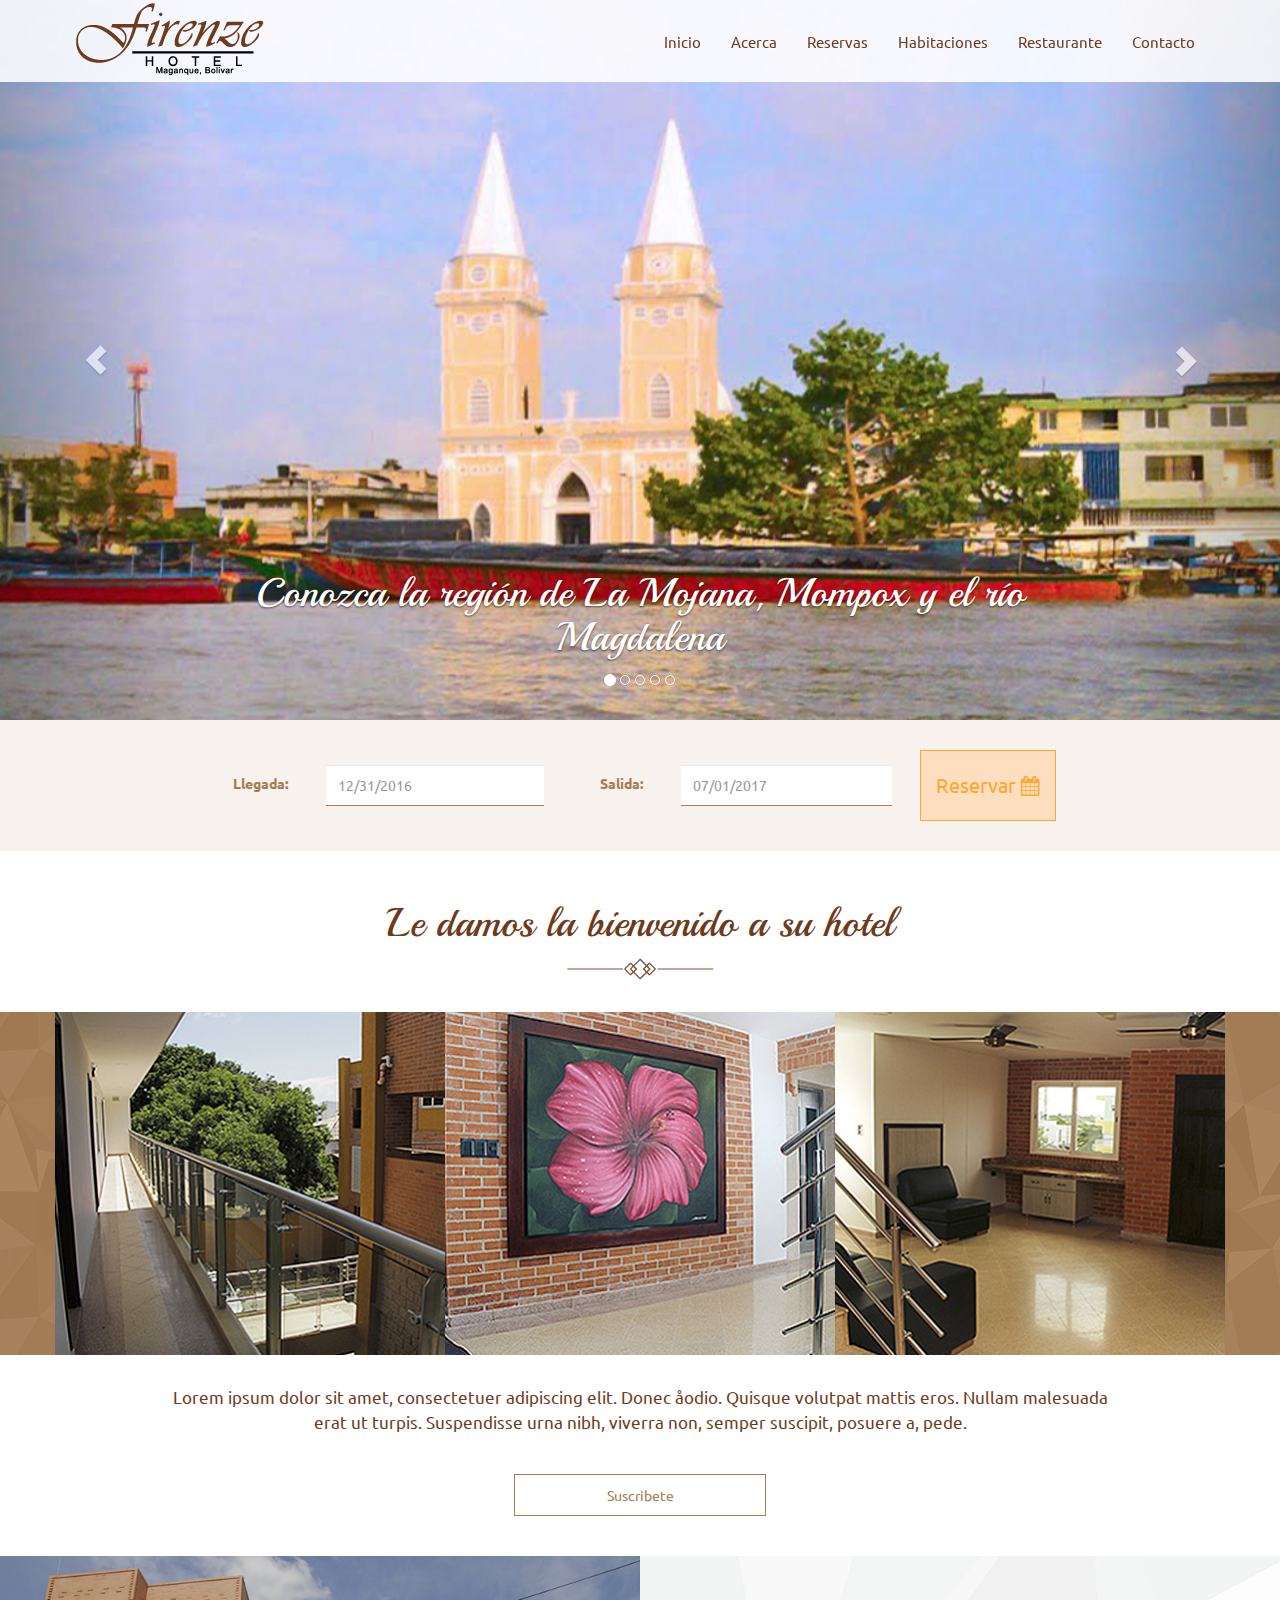
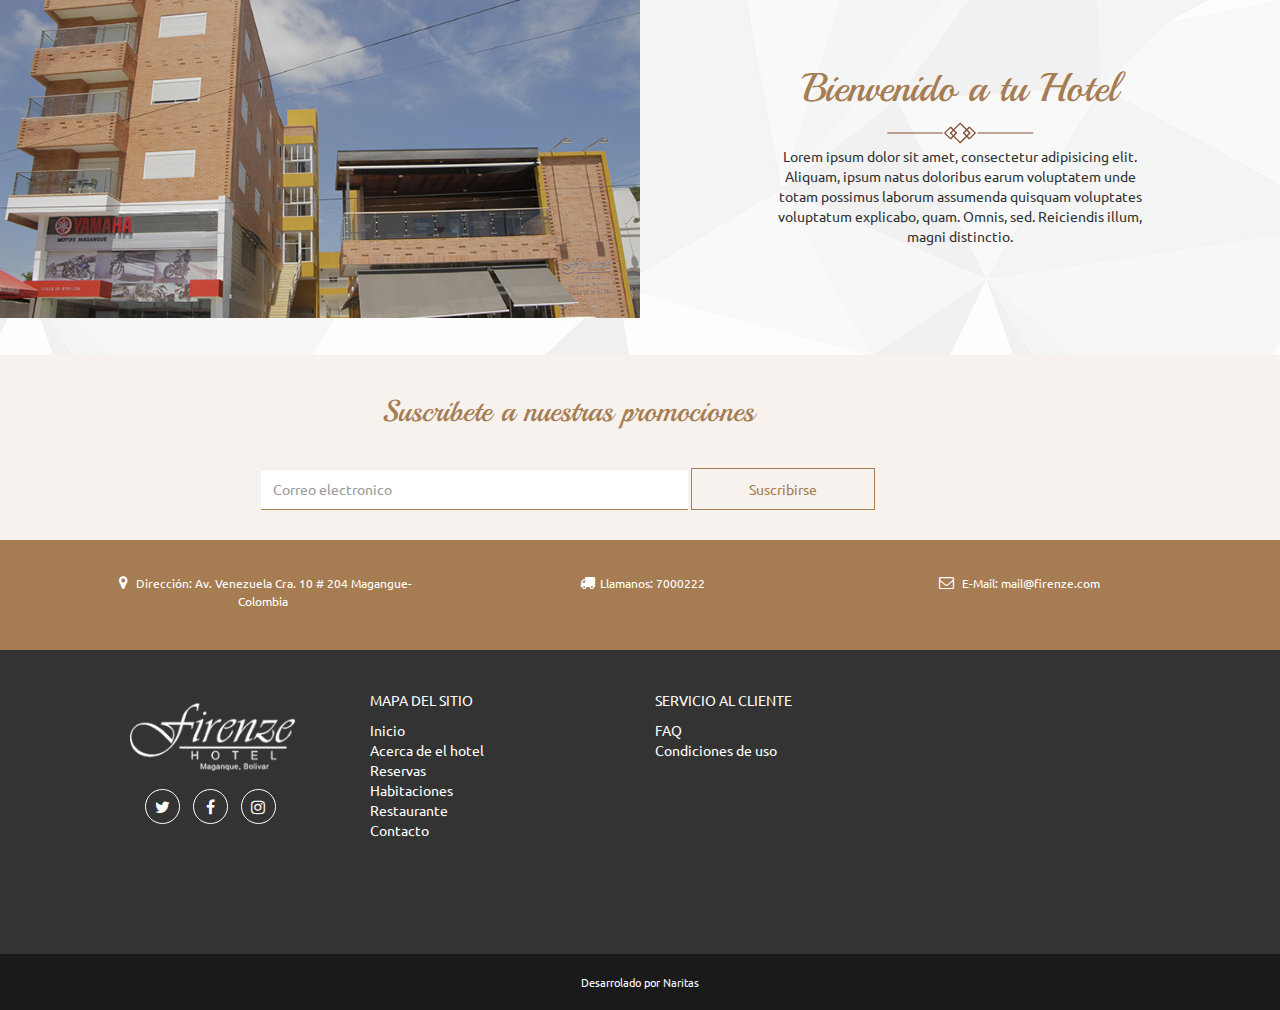
==== commit 240cff9d: "Cabio de http a https" ====
--- a/index.html
+++ b/index.html
@@ -19,8 +19,8 @@
     <link href="css/carousel-testimonio.css" rel="stylesheet">
 
     <!-- Custom Fonts -->
-    <link href='http://fonts.googleapis.com/css?family=Ubuntu' rel='stylesheet' type='text/css'>
-    <link href='http://fonts.googleapis.com/css?family=Playball' rel='stylesheet' type='text/css'>
+    <link href='https://fonts.googleapis.com/css?family=Ubuntu' rel='stylesheet' type='text/css'>
+    <link href='https://fonts.googleapis.com/css?family=Playball' rel='stylesheet' type='text/css'>
 
     <link href="font-awesome-4.7.0/css/font-awesome.min.css" rel="stylesheet" type="text/css">
 
